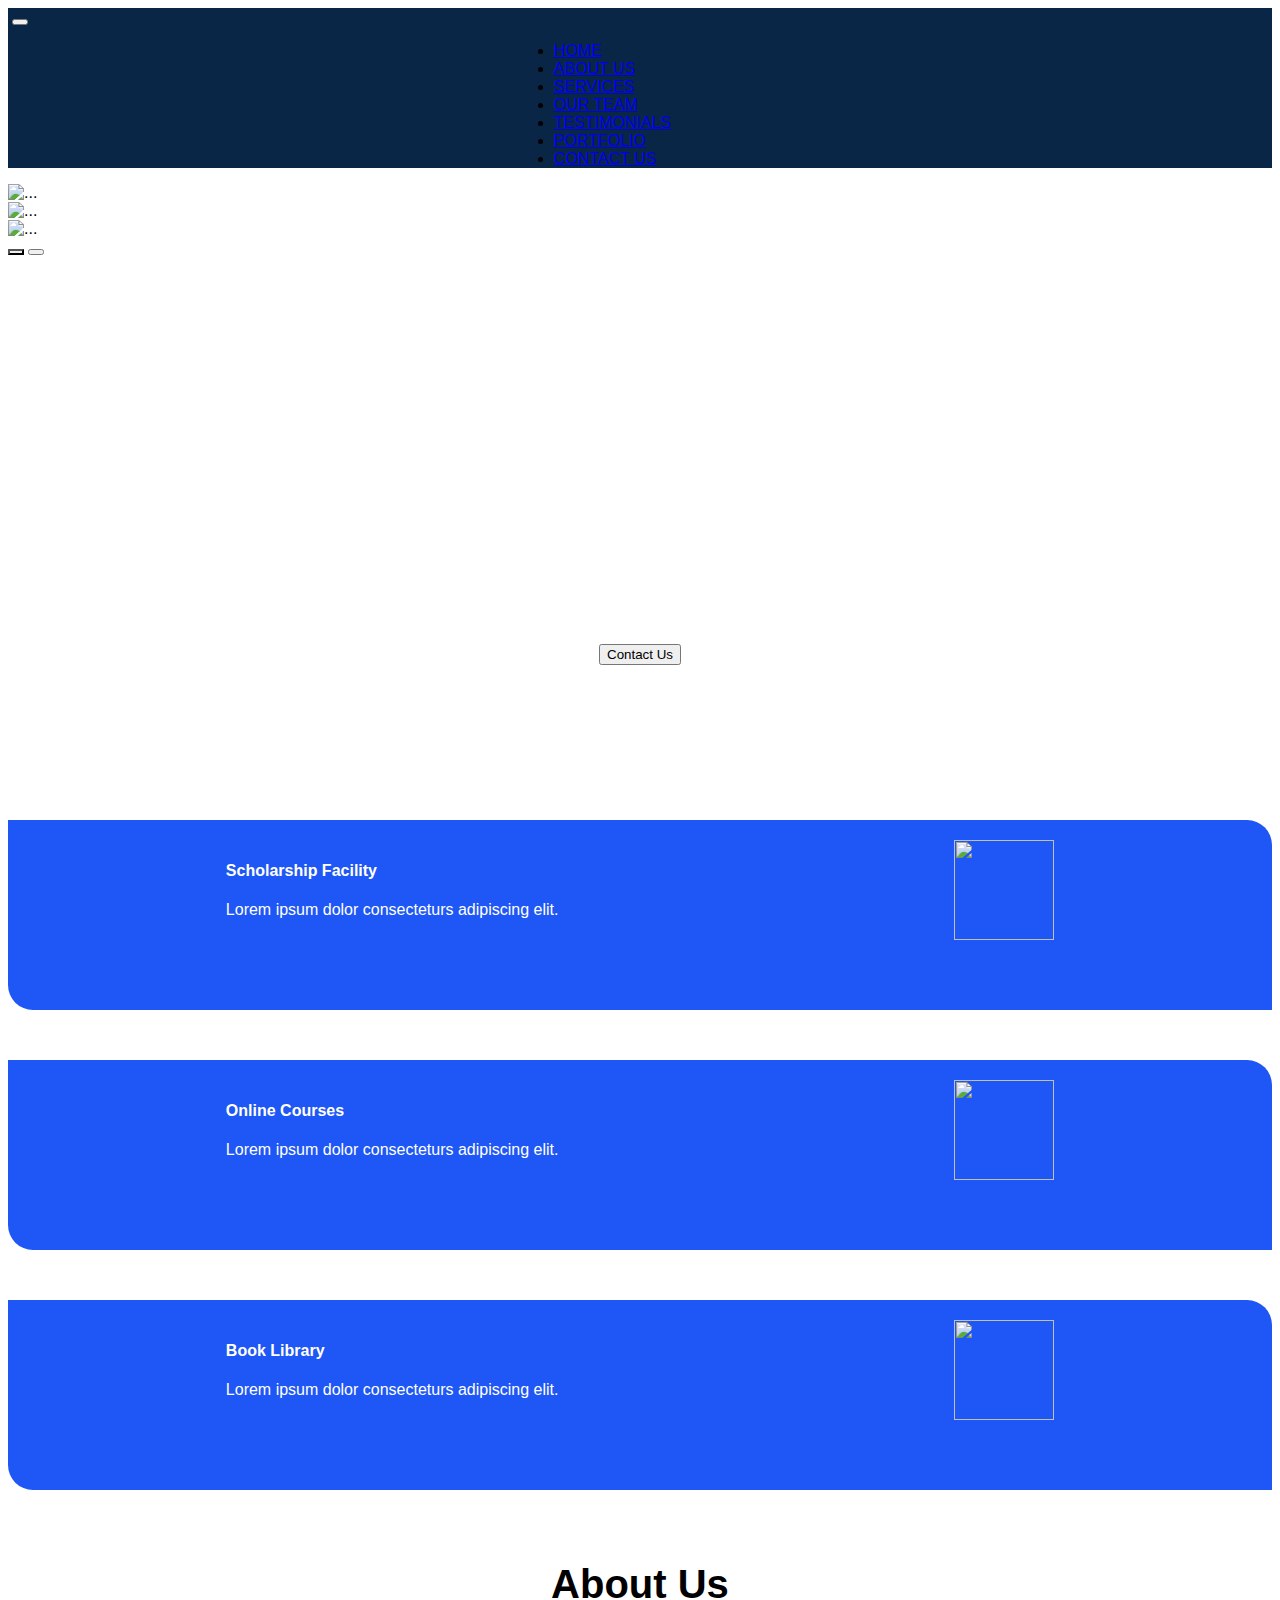
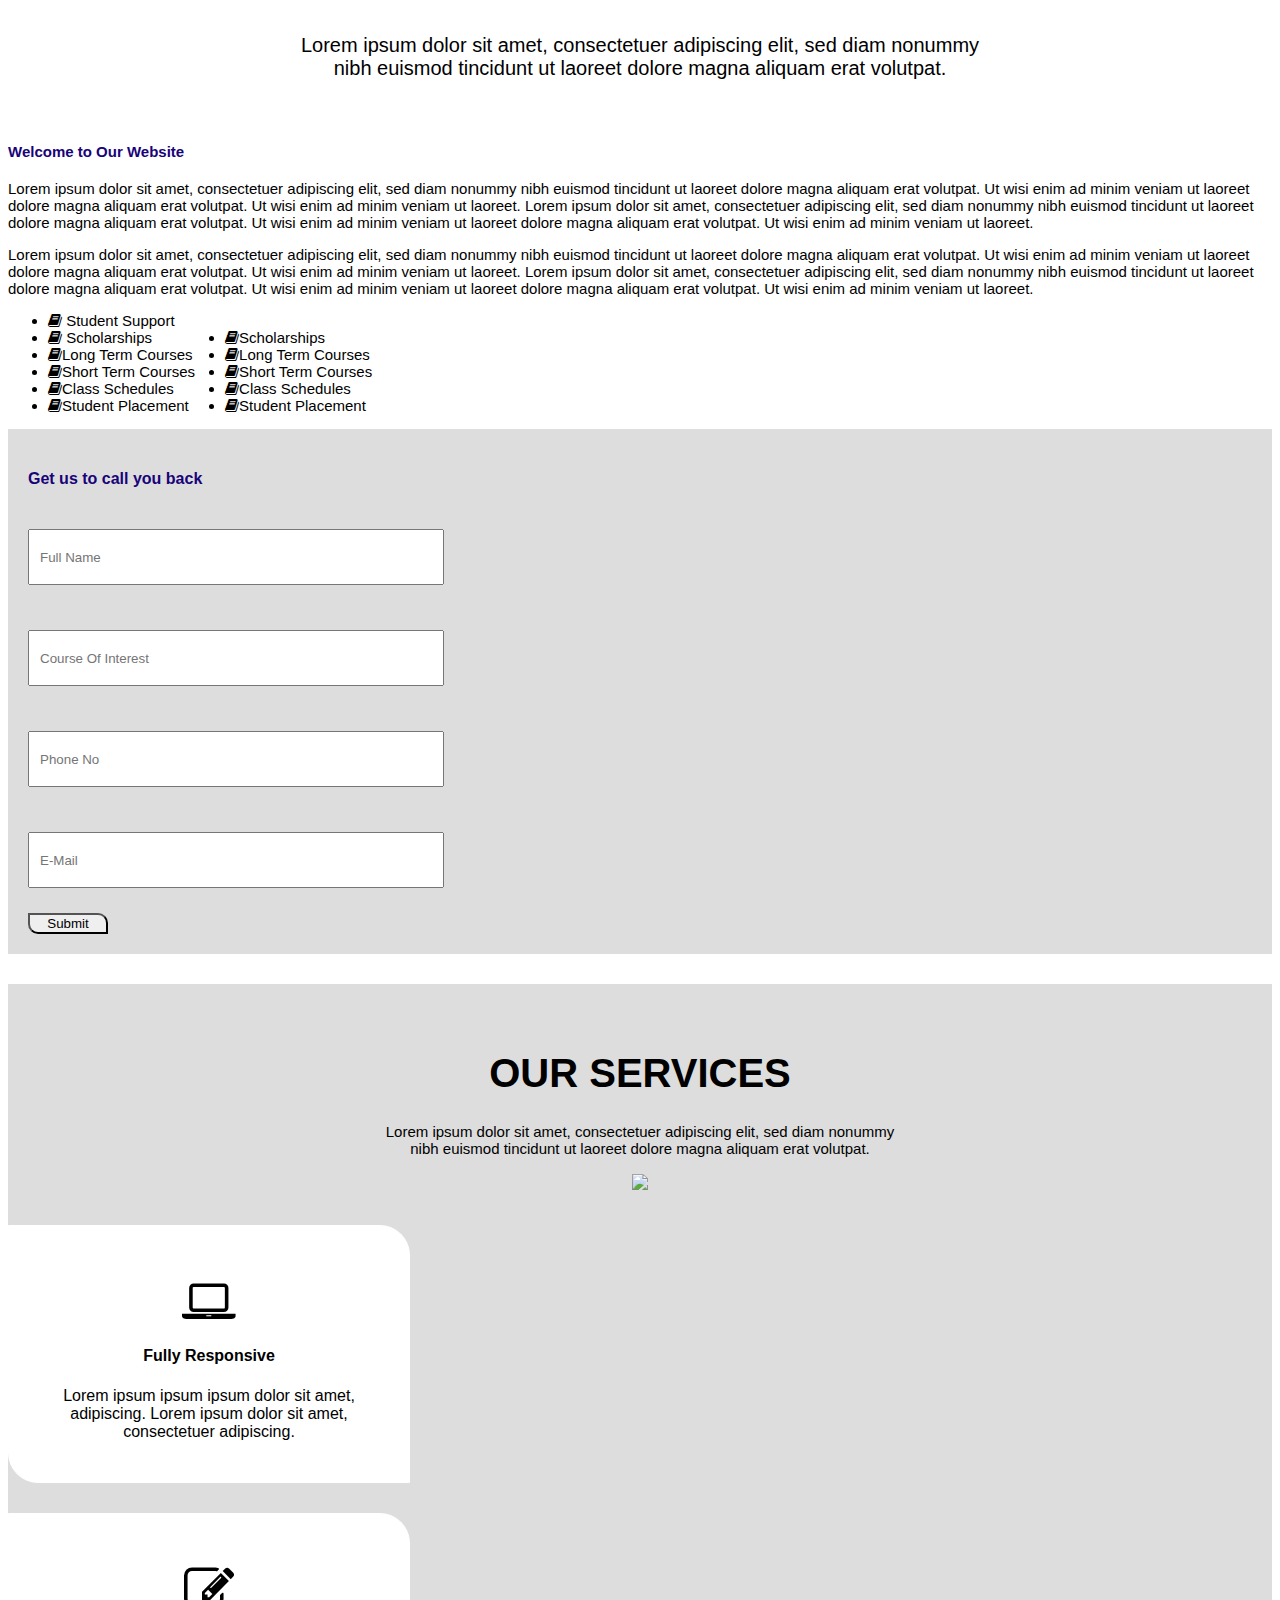
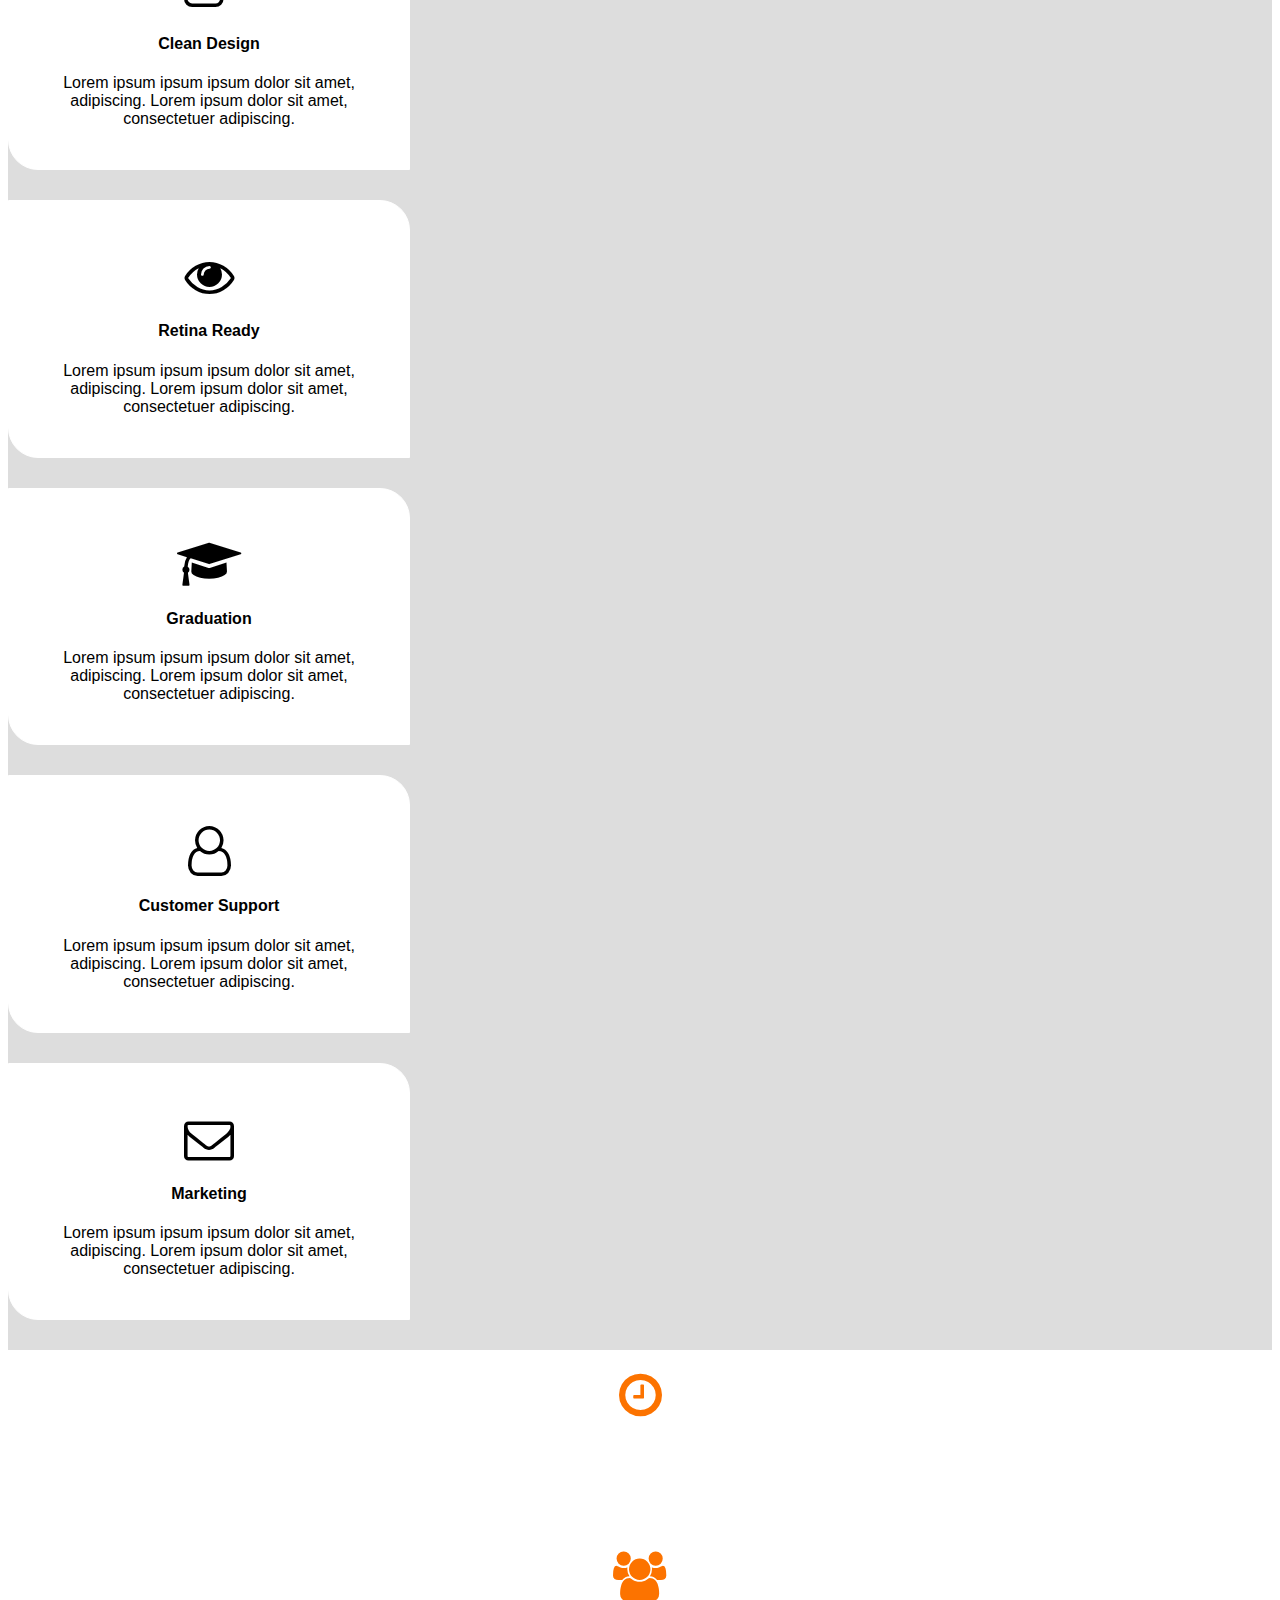
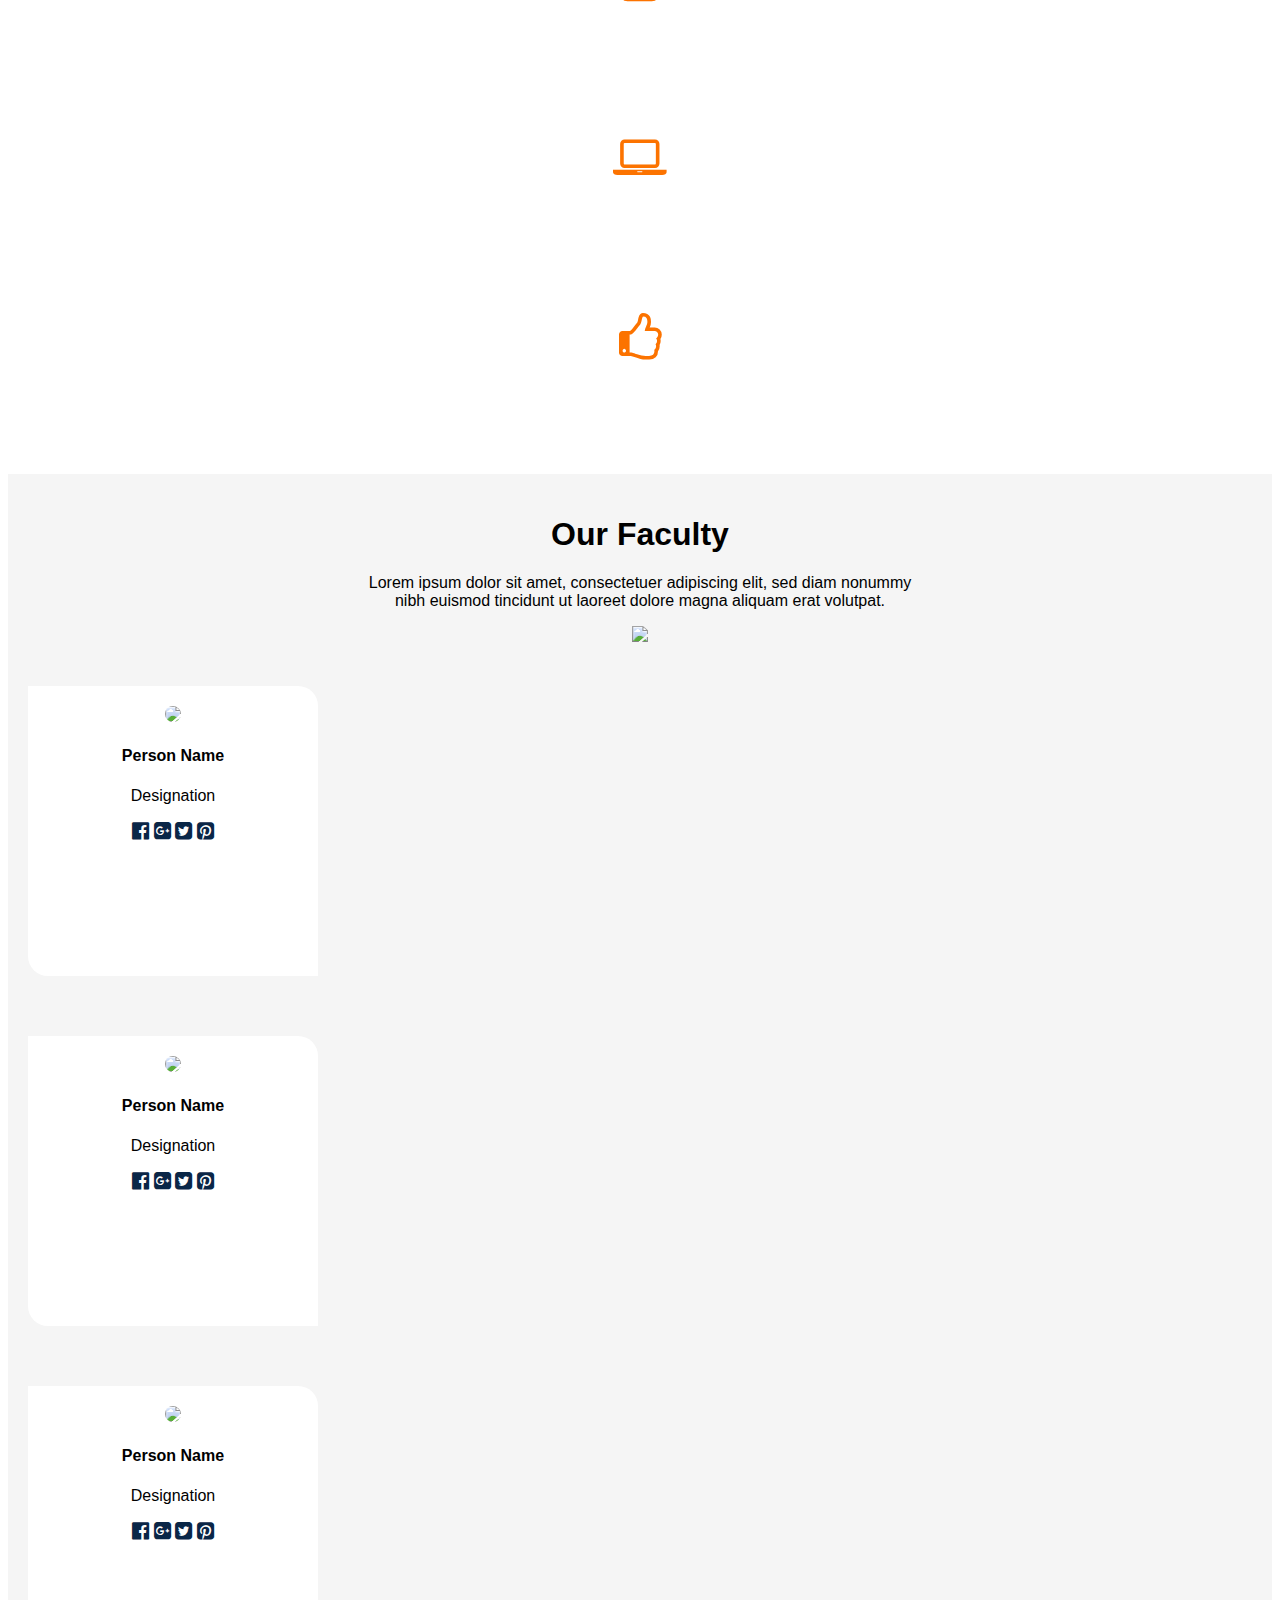
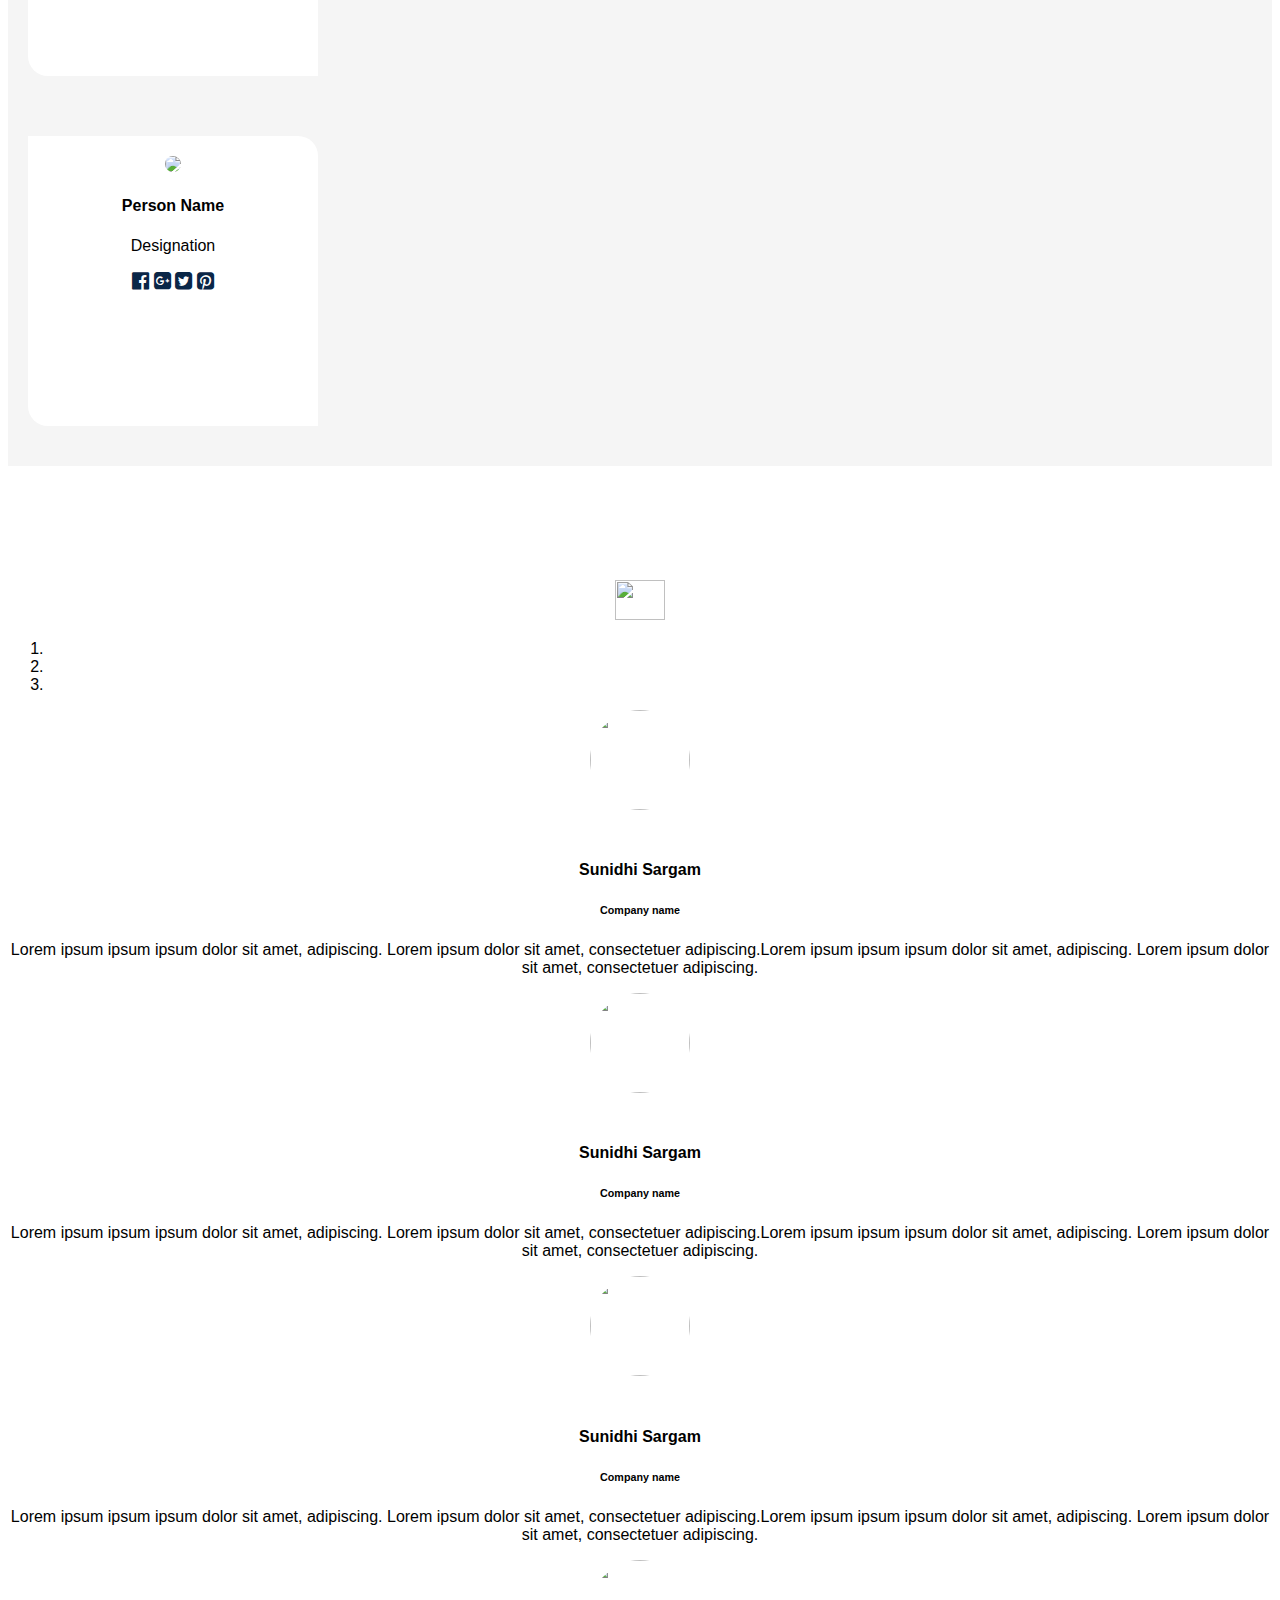
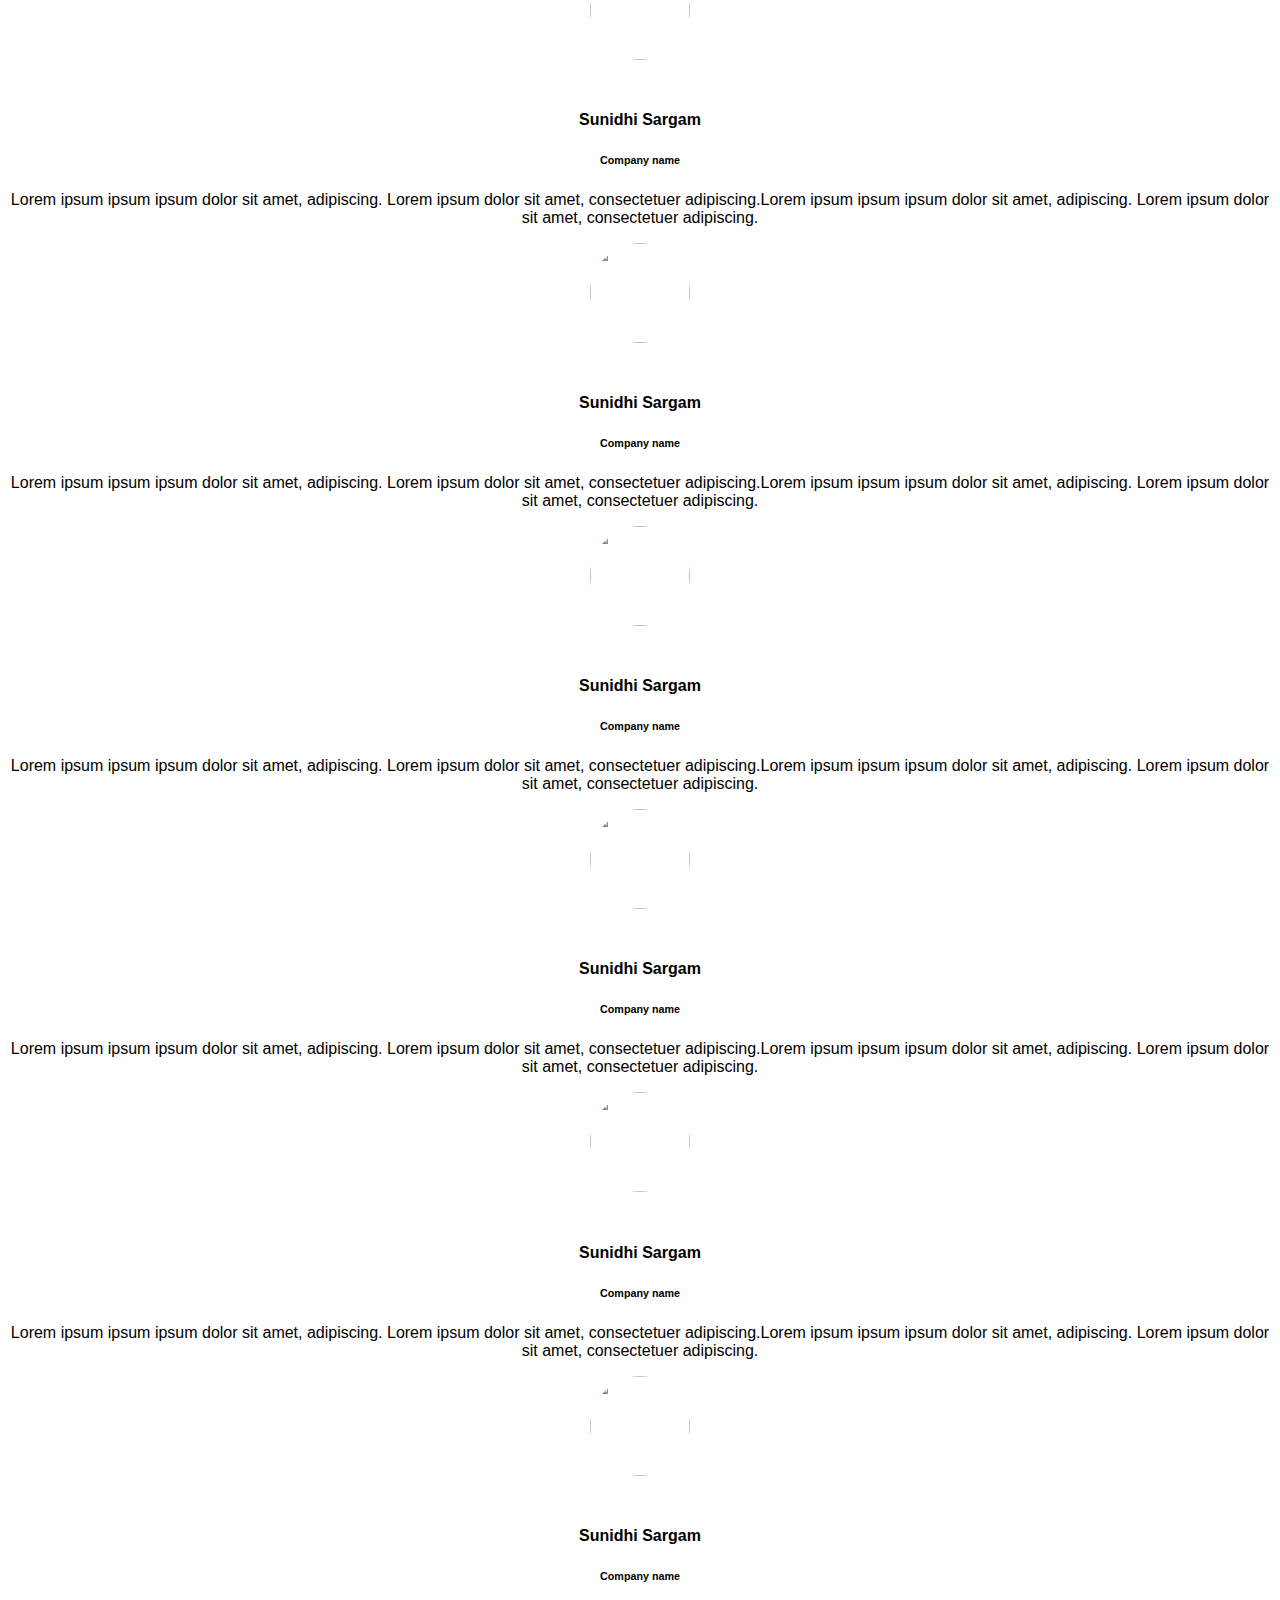
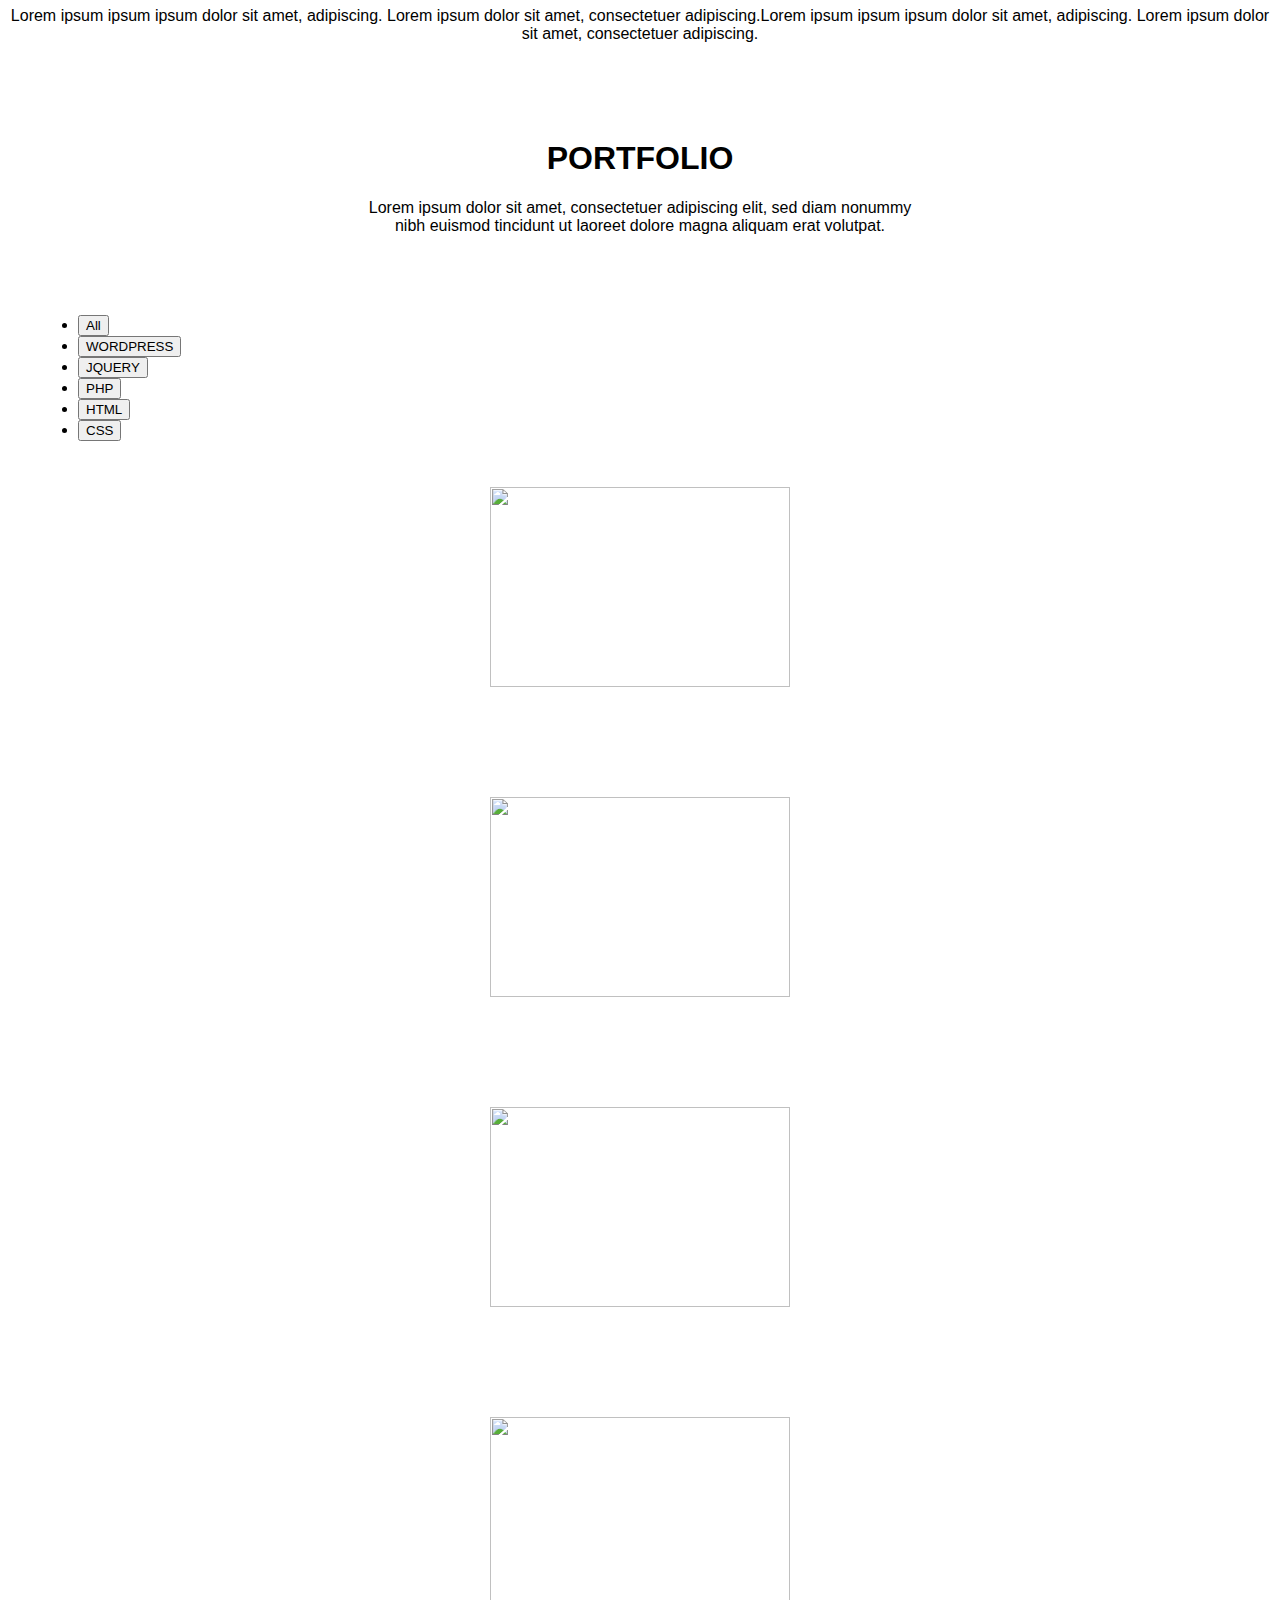
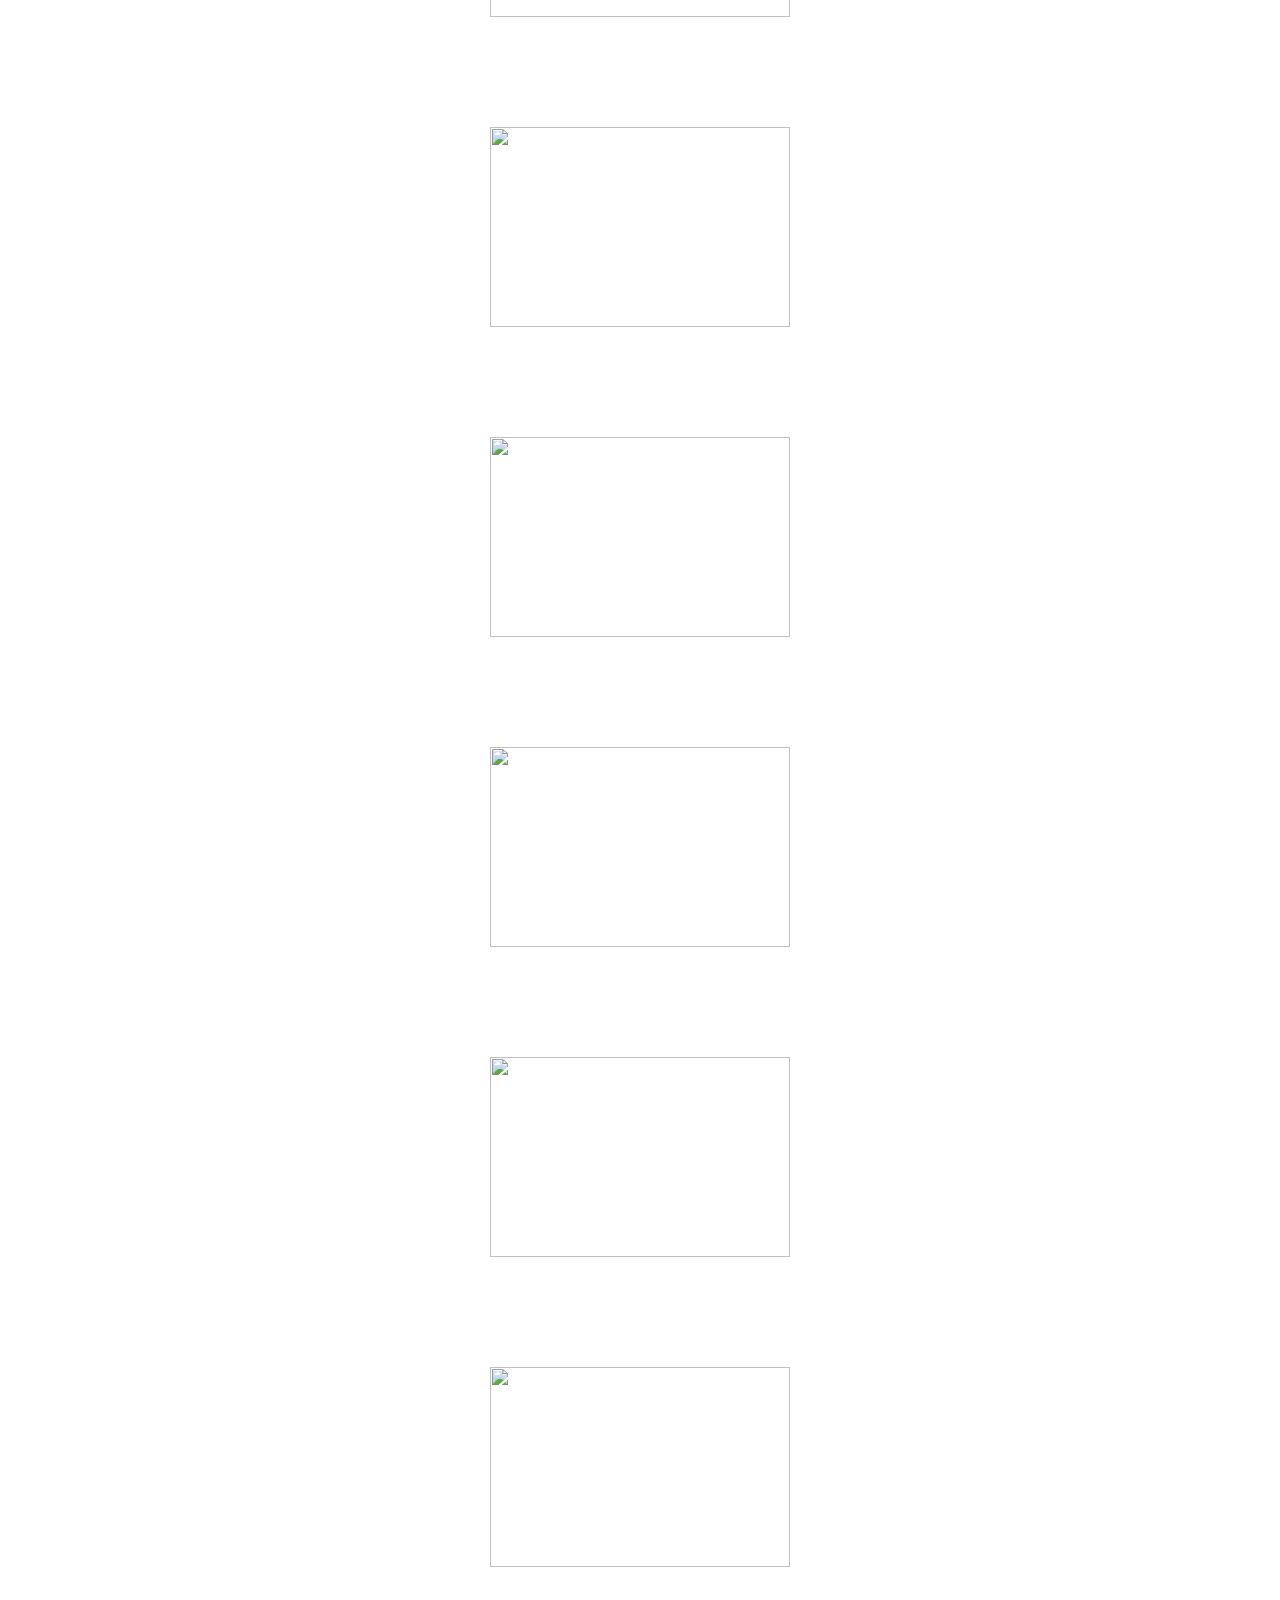
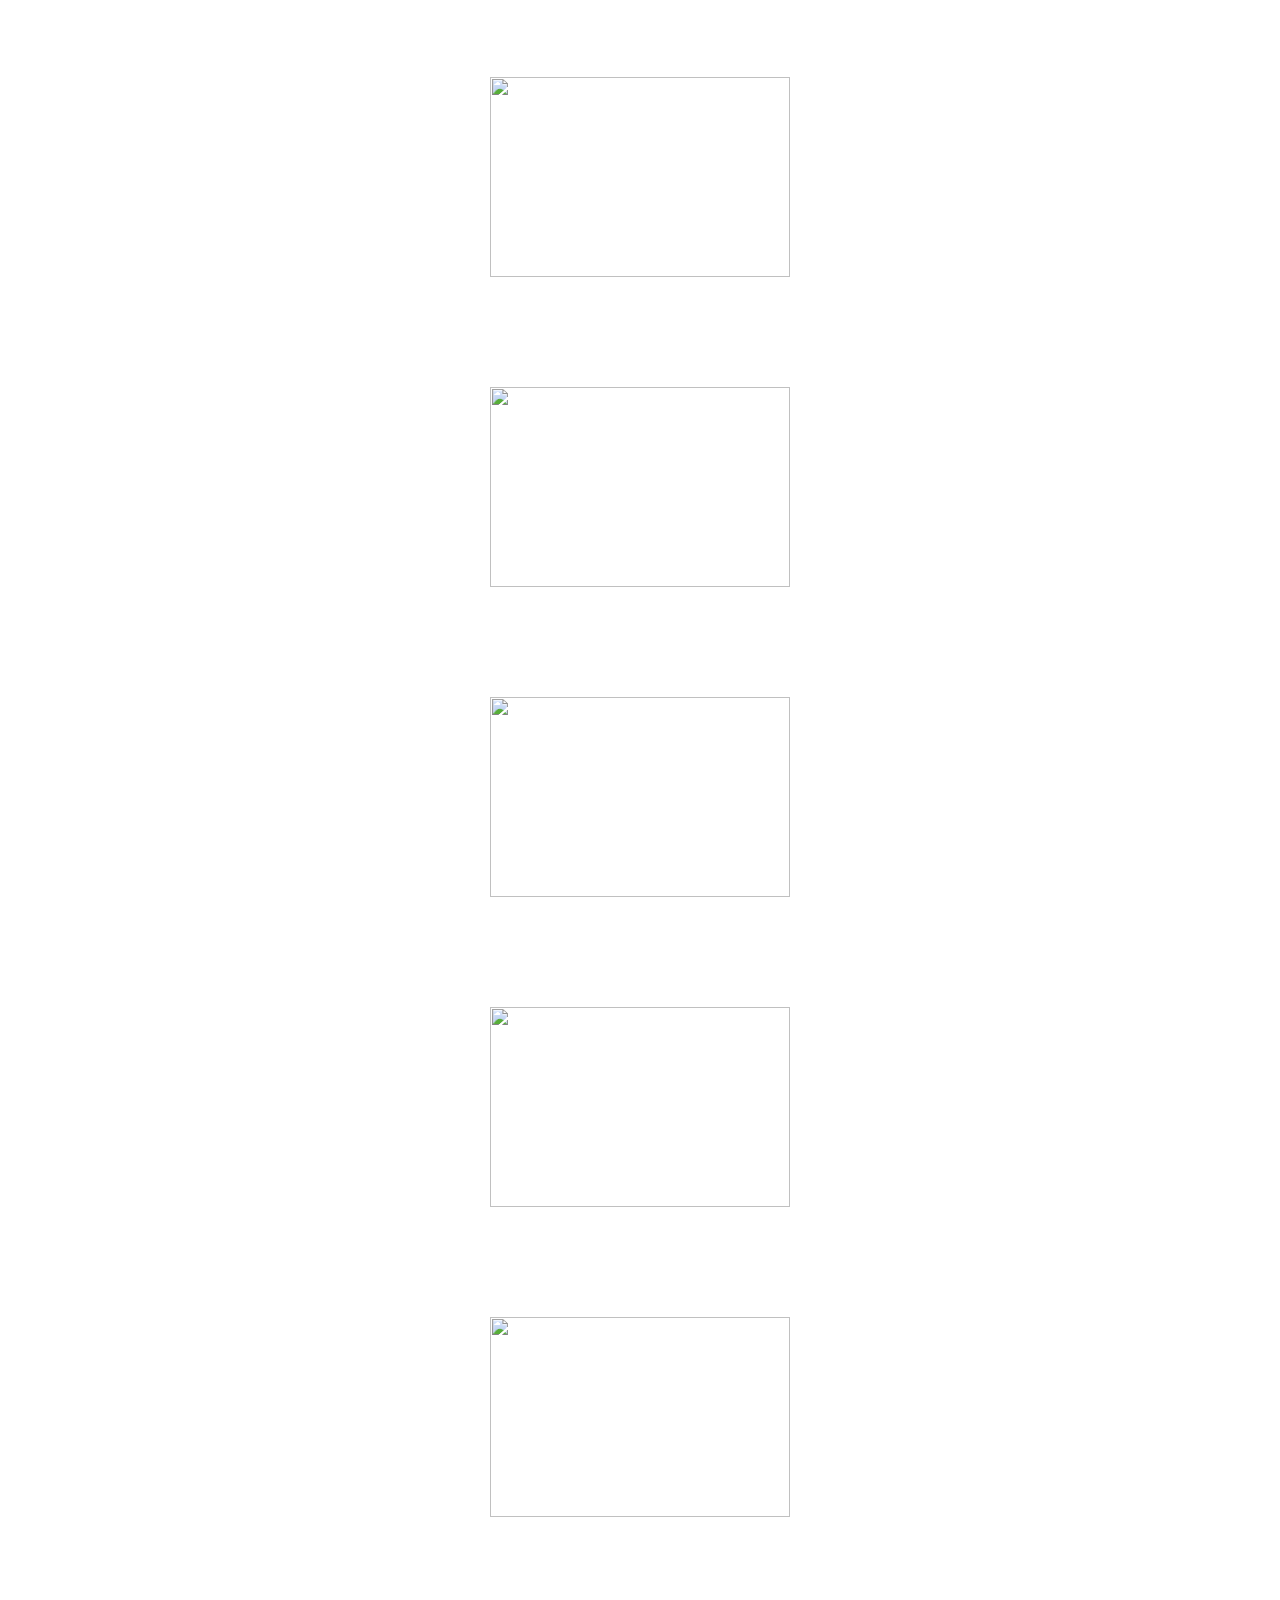
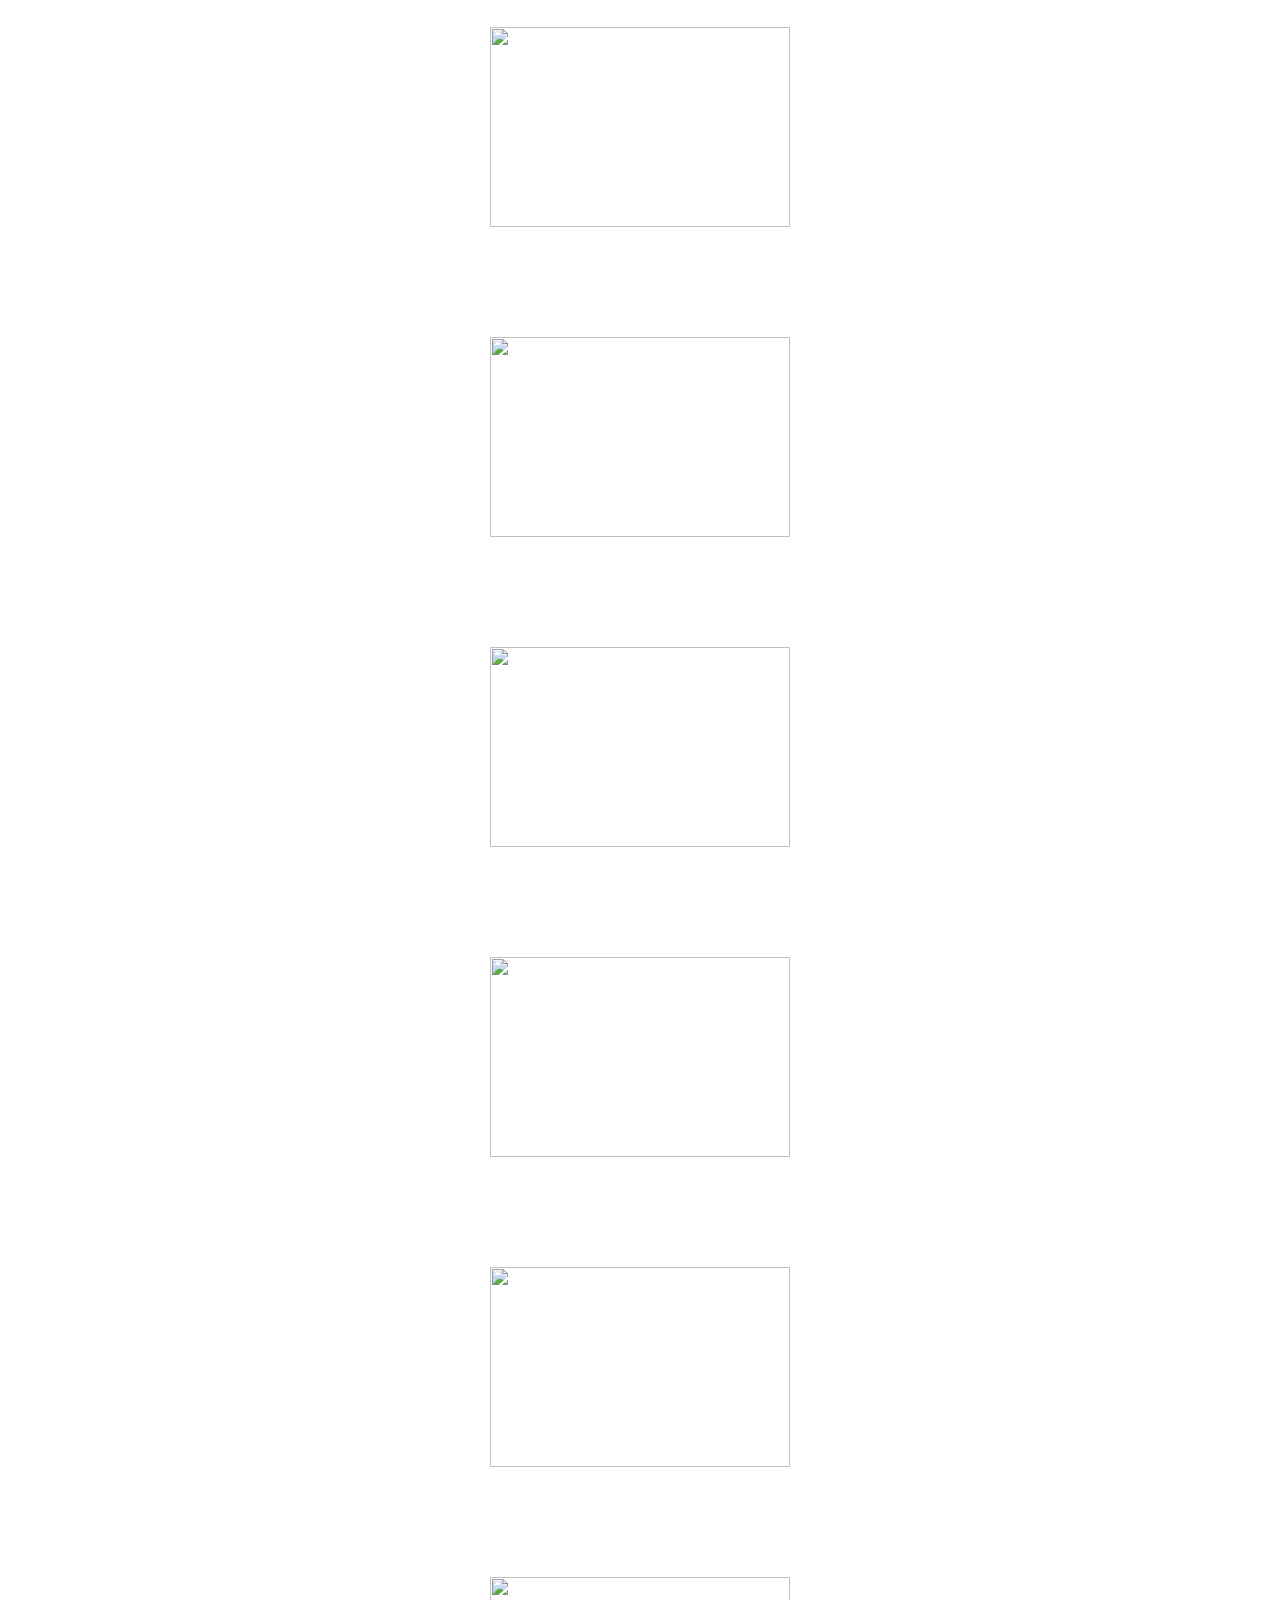
==== index.html @ d5f1f6fe "Add files via upload" ====
<!DOCTYPE html>
<html lang="en">

<head>
    <meta charset="UTF-8">
    <meta http-equiv="X-UA-Compatible" content="IE=edge">
    <meta name="viewport" content="width=device-width, initial-scale=1.0">
    <link rel="stylesheet" href="https://cdn.jsdelivr.net/npm/bootstrap@4.6.2/dist/css/bootstrap.min.css" integrity="sha384-xOolHFLEh07PJGoPkLv1IbcEPTNtaed2xpHsD9ESMhqIYd0nLMwNLD69Npy4HI+N" crossorigin="anonymous">
    <script src="https://cdn.jsdelivr.net/npm/jquery@3.5.1/dist/jquery.slim.min.js" integrity="sha384-DfXdz2htPH0lsSSs5nCTpuj/zy4C+OGpamoFVy38MVBnE+IbbVYUew+OrCXaRkfj" crossorigin="anonymous"></script>
    <script src="https://cdn.jsdelivr.net/npm/bootstrap@4.6.2/dist/js/bootstrap.bundle.min.js" integrity="sha384-Fy6S3B9q64WdZWQUiU+q4/2Lc9npb8tCaSX9FK7E8HnRr0Jz8D6OP9dO5Vg3Q9ct" crossorigin="anonymous"></script>
    <link rel="stylesheet" href="https://cdnjs.cloudflare.com/ajax/libs/font-awesome/4.7.0/css/font-awesome.min.css">
    <link rel="stylesheet" href="style.css">
    <title>Document</title>
</head>

<body>
    <!-- navbar -->
    <nav class="navbar navbar-expand-lg navbar-dark fixed-top" style="background-color: #0A2647; height:auto;">
        <img src="asserts/logo.png" alt="">
        <button class="navbar-toggler" type="button" data-toggle="collapse" data-target="#navbarNav" aria-controls="navbarNav" aria-expanded="false" aria-label="Toggle navigation">
                  <span class="navbar-toggler-icon"></span>
                </button>
        <div class="collapse navbar-collapse" id="navbarNav">
            <ul class="navbar-nav" style="margin-left: 40% ;">
                <li class="nav-item active">
                    <a class="nav-link" href="#">HOME<span class="sr-only">(current)</span></a>
                </li>
                <li class="nav-item">
                    <a class="nav-link" href="#aboutus">ABOUT US</a>
                </li>
                <li class="nav-item">
                    <a class="nav-link" href="#services">SERVICES</a>
                </li>
                <li class="nav-item">
                    <a class="nav-link" href="#faculty">OUR TEAM</a>
                </li>
                <li class="nav-item">
                    <a class="nav-link" href="#testimonials">TESTIMONIALS</a>
                </li>
                </li>
                <li class="nav-item">
                    <a class="nav-link" href="#portfolio">PORTFOLIO</a>
                </li>
                </li>
                <li class="nav-item">
                    <a class="nav-link" href="#contact">CONTACT US</a>
                </li>
            </ul>
        </div>
    </nav>

    <div class="contentplate">
        <!-- carousel -->
        <div class="content1">
            <div id="carouselExampleControls" class="carousel slide" data-ride="carousel">
                <div class="carousel-inner">
                    <div class="carousel-item active">
                        <img src="asserts/1.jpg" class="d-block w-100" alt="...">
                    </div>
                    <div class="carousel-item">
                        <img src="asserts/2.jpg" class="d-block w-100" alt="...">
                    </div>
                    <div class="carousel-item">
                        <img src="asserts/3.jpg" class="d-block w-100" alt="...">
                    </div>
                </div>
                <button class="carousel-control-prev" type="button" style="border-width: 2px;" data-target="#carouselExampleControls" data-slide="prev">
          <span class="carousel-control-prev-icon" aria-hidden="true"></span>
          <span class="sr-only">Previous</span>
        </button>
                <button class="carousel-control-next" type="button" data-target="#carouselExampleControls" data-slide="next">
          <span class="carousel-control-next-icon" aria-hidden="true"></span>
          <span class="sr-only">Next</span>
        </button>
            </div>
        </div>
        <!-- messages -->
        <div class="content2">
            <div class="message">
                <h1>Best Design For Education</h1>
                <h4>Lorem ipsum dolor sit amet consectetur adipisicing elit.</h4>
                <button class="btn btn-warning bg-medium" href="#">Contact Us</button>
            </div>

        </div>
    </div>
    <!-- block messages -->
    <div class="threeblock">
        <div class="container" style="border: none;">
            <div class="row">
                <div class="col-md sm-12">
                    <div class="block1">
                        <div class="msg">
                            <h4>Scholarship Facility</h4>
                            <p>Lorem ipsum dolor consecteturs adipiscing elit.</p>
                        </div>
                        <div class="images">
                            <img src="asserts/blocklogo.jpg" alt="" height="100px" width="100px">
                        </div>
                    </div>
                </div>
                <div class="col-md sm-12">
                    <div class="block2">
                        <div class="msg">
                            <h4>Online Courses</h4>
                            <p>Lorem ipsum dolor consecteturs adipiscing elit.</p>
                        </div>
                        <div class="images">
                            <img src="asserts/block2logo.jpg" alt="" height="100px" width="100px">
                        </div>
                    </div>
                </div>
                <div class="col-md sm-12">
                    <div class="block3">
                        <div class="msg">
                            <h4>Book Library</h4>
                            <p>Lorem ipsum dolor consecteturs adipiscing elit.</p>
                        </div>
                        <div class="images">
                            <img src="asserts/block3logo.jpg" alt="" height="100px" width="100px">
                        </div>
                    </div>
                </div>
            </div>
        </div>
    </div>
    <!-- Aboutus -->
    <div class="card" style="background-color: white; padding-bottom: 20px;">
        <div class="container" id="aboutus">
            <div class="row">
                <div class="col-lg" style="text-align: center; padding-top: 40px;">
                    <div class="aboutblock">
                        <h1>About Us</h1>
                        <p>Lorem ipsum dolor sit amet, consectetuer adipiscing elit, sed diam nonummy <br>nibh euismod tincidunt ut laoreet dolore magna aliquam erat volutpat.</p>
                        <img src="asserts/pin.png" alt="" style="height: 40px;">
                    </div>
                </div>
            </div>
            <div class="row">
                <div class="col-md-7 sm-12" style="font-size: 15px;">
                    <h4 style="color: rgb(25, 3, 121);">Welcome to Our Website</h4>
                    <p>Lorem ipsum dolor sit amet, consectetuer adipiscing elit, sed diam nonummy nibh euismod tincidunt ut laoreet dolore magna aliquam erat volutpat. Ut wisi enim ad minim veniam ut laoreet dolore magna aliquam erat volutpat. Ut wisi enim
                        ad minim veniam ut laoreet. Lorem ipsum dolor sit amet, consectetuer adipiscing elit, sed diam nonummy nibh euismod tincidunt ut laoreet dolore magna aliquam erat volutpat. Ut wisi enim ad minim veniam ut laoreet dolore magna aliquam
                        erat volutpat. Ut wisi enim ad minim veniam ut laoreet. </p>

                    <p>Lorem ipsum dolor sit amet, consectetuer adipiscing elit, sed diam nonummy nibh euismod tincidunt ut laoreet dolore magna aliquam erat volutpat. Ut wisi enim ad minim veniam ut laoreet dolore magna aliquam erat volutpat. Ut wisi enim
                        ad minim veniam ut laoreet. Lorem ipsum dolor sit amet, consectetuer adipiscing elit, sed diam nonummy nibh euismod tincidunt ut laoreet dolore magna aliquam erat volutpat. Ut wisi enim ad minim veniam ut laoreet dolore magna aliquam
                        erat volutpat. Ut wisi enim ad minim veniam ut laoreet. </p>
                    <ul class="about-list">
                        <li><i class="fa fa-book" aria-hidden="true"></i> Student Support</li>
                        <div class="aboutdetail">
                            <div class="detail1">
                                <li><i class="fa fa-book" aria-hidden="true"></i> Scholarships</li>
                                <li><i class="fa fa-book"></i>Long Term Courses</li>
                                <li><i class="fa fa-book"></i>Short Term Courses</li>
                                <li><i class="fa fa-book"></i>Class Schedules</li>
                                <li><i class="fa fa-book"></i>Student Placement</li>

                            </div>
                            <div class="detail2">
                                <li><i class="fa fa-book"></i>Scholarships</li>
                                <li><i class="fa fa-book"></i>Long Term Courses</li>
                                <li><i class="fa fa-book"></i>Short Term Courses</li>
                                <li><i class="fa fa-book"></i>Class Schedules</li>
                                <li><i class="fa fa-book"></i>Student Placement</li>
                            </div>
                        </div>
                    </ul>
                </div>
                <div class="col-md-5 sm-12" style="background-color: #DDDDDD; padding: 20px; ">
                    <form action="">
                        <div class="formtitle">
                            <h4>Get us to call you back</h4>
                        </div>
                        <input type="text" class="formtext" placeholder="Full Name"><br>
                        <input type="text" class="formtext" placeholder="Course Of Interest"><br>
                        <input type="text" class="formtext" placeholder="Phone No"><br>
                        <input type="text" class="formtext" placeholder="E-Mail"><br>
                        <button class="btn btn-warning" style="border-top-right-radius: 10px; border-bottom-left-radius: 10px; width:80px;">Submit</button>
                    </form>

                </div>
            </div>
        </div>
    </div>
    <!-- services -->
    <div class="card" style="background-color: #DDDDDD; padding-bottom: 30px; border:none;">
        <div class="container" id="services">
            <div class="row " style="margin-top: 10px; ">
                <div class="col-lg " style="text-align: center; padding-top: 40px; ">
                    <div class="aboutblock ">
                        <h1>OUR SERVICES</h1>
                        <p style="font-size: 15px; ">Lorem ipsum dolor sit amet, consectetuer adipiscing elit, sed diam nonummy <br>nibh euismod tincidunt ut laoreet dolore magna aliquam erat volutpat.</p>
                        <img src="asserts/pin.png " alt=" " style="height: 40px;">
                    </div>
                </div>
            </div>
            <div class="row ">
                <div class="col-md-3 sm-12 " style="margin-right: 100px; text-align: center; ">
                    <div class="single-service-box " style="text-align: center; ">
                        <i class="fa fa-laptop " aria-hidden="true " style="font-size: 50px; "></i>
                        <div class="clearfix "></div>
                        <h4>Fully Responsive</h4>
                        <p>Lorem ipsum ipsum ipsum dolor sit amet, adipiscing. Lorem ipsum dolor sit amet, consectetuer adipiscing.</p>
                    </div>
                </div>
                <div class="col-md-3 sm-12 " style="margin-right: 100px;text-align: center; ">
                    <div class="single-service-box ">
                        <i class="fa fa-pencil-square-o " aria-hidden="true " style="font-size: 50px; "></i>
                        <div class="clearfix "></div>
                        <h4>Clean Design</h4>
                        <p>Lorem ipsum ipsum ipsum dolor sit amet, adipiscing. Lorem ipsum dolor sit amet, consectetuer adipiscing.</p>
                    </div>
                </div>
                <div class="col-md-3 sm-12 " style="text-align: center; ">
                    <div class=" single-service-box ">
                        <i class="fa fa-eye " aria-hidden="true " style="font-size: 50px; "></i>
                        <div class="clearfix "></div>
                        <h4>Retina Ready</h4>
                        <p>Lorem ipsum ipsum ipsum dolor sit amet, adipiscing. Lorem ipsum dolor sit amet, consectetuer adipiscing.</p>
                    </div>
                </div>
            </div>
            <div class="row ">
                <div class="col-md-3 sm-12 " style="margin-right: 100px; text-align: center; ">
                    <div class="single-service-box ">
                        <i class="fa fa-graduation-cap " aria-hidden="true " style="font-size: 50px; "></i>
                        <div class="clearfix "></div>
                        <h4>Graduation</h4>
                        <p>Lorem ipsum ipsum ipsum dolor sit amet, adipiscing. Lorem ipsum dolor sit amet, consectetuer adipiscing.</p>
                    </div>
                </div>
                <div class="col-md-3 sm-12 " style="margin-right: 100px;text-align: center; ">

                    <div class="single-service-box ">
                        <i class="fa fa-user-o " aria-hidden="true " style="font-size: 50px; "></i>
                        <div class="clearfix "></div>
                        <h4>Customer Support</h4>
                        <p>Lorem ipsum ipsum ipsum dolor sit amet, adipiscing. Lorem ipsum dolor sit amet, consectetuer adipiscing.</p>
                    </div>
                </div>
                <div class="col-md-3 sm-12 " style="text-align: center; ">
                    <div class="single-service-box ">
                        <i class="fa fa-envelope-o " aria-hidden="true " style="font-size: 50px; "></i>
                        <div class="clearfix "></div>
                        <h4>Marketing</h4>
                        <p>Lorem ipsum ipsum ipsum dolor sit amet, adipiscing. Lorem ipsum dolor sit amet, consectetuer adipiscing.</p>
                    </div>
                </div>
            </div>
        </div>
    </div>

    <div class="trans ">
        <div class="container ">
            <div class="row ">
                <div class="col-md-3 sm-12 ">
                    <div class="counter ">
                        <div class="counter-icon-box ">
                            <i class="fa fa-clock-o " aria-hidden="true " style="font-size: 50px; color: #FC7300 "></i>
                            <div class="number animateNumber active " data-num="5345 ">5345</div>
                            <p>Hours of Lessions</p>

                        </div>
                    </div>
                </div>
                <div class="col-md-3 sm-12 ">
                    <div class="counter ">
                        <div class="counter-icon-box ">
                            <i class="fa fa-users " aria-hidden="true " style="font-size: 50px; color: #FC7300 "></i>
                            <div class="number animateNumber active " data-num="160 ">160</div>
                            <p>Satisfied Students</p>

                        </div>
                    </div>
                </div>
                <div class="col-md-3 sm-12 ">
                    <div class="counter ">
                        <div class="counter-icon-box ">
                            <i class="fa fa-laptop " aria-hidden="true " style="font-size: 50px; color: #FC7300 "></i>
                            <div class="number animateNumber active " data-num="530 ">530</div>
                            <p>Courses</p>
                        </div>
                    </div>
                </div>
                <div class="col-md-3 sm-12 ">
                    <div class="counter ">
                        <div class="counter-icon-box ">
                            <i class="fa fa-thumbs-o-up " aria-hidden="true " style="font-size: 50px; color: #FC7300 "></i>
                            <div class="number animateNumber active " data-num="49 ">49</div>
                            <p>Awards Won</p>
                        </div>
                    </div>
                </div>
            </div>
        </div>
    </div>
    <!-- Faculty -->
    <div class="card " style="background-color: whitesmoke; ">
        <div class="container " id="faculty">
            <div class="row ">
                <div class="col-md-12 " style="text-align: center; padding-top: 20px; padding-bottom:20px; ">
                    <h1>Our Faculty</h1>
                    <p>Lorem ipsum dolor sit amet, consectetuer adipiscing elit, sed diam nonummy<br>nibh euismod tincidunt ut laoreet dolore magna aliquam erat volutpat.</p>
                    <img src="asserts/pin.png " alt=" " style="height: 40px;">
                </div>
            </div>
            <div class="row " style="text-align: center; ">
                <div class="col-md-3 sm-12 " style="padding: 20px; ">
                    <div class="faculty ">
                        <img src="asserts/faculty.jpg " alt=" " height="100px " width="100px " style="border-radius:50% ">
                        <div class="fdetails ">
                            <h4>Person Name</h4>
                            <p>Designation</p>
                            <i class="fa fa-facebook-official " aria-hidden="true " style="font-size: 20px; color:#0A2647 "></i>
                            <i class="fa fa-google-plus-square " aria-hidden="true " style="font-size: 20px; color:#0A2647 "></i>
                            <i class="fa fa-twitter-square " aria-hidden="true " style="font-size: 20px; color:#0A2647 "></i>
                            <i class="fa fa-pinterest-square " aria-hidden="true " style="font-size: 20px; color:#0A2647 "></i>
                        </div>
                    </div>
                </div>
                <div class="col-md-3 sm-12 " style="padding: 20px; ">
                    <div class="faculty ">
                        <img src="asserts/faculty.jpg " alt=" " height="100px " width="100px " style="border-radius:50% ">
                        <div class="fdetails ">
                            <h4>Person Name</h4>
                            <p>Designation</p>
                            <i class="fa fa-facebook-official " aria-hidden="true " style="font-size: 20px; color:#0A2647 "></i>
                            <i class="fa fa-google-plus-square " aria-hidden="true " style="font-size: 20px; color:#0A2647 "></i>
                            <i class="fa fa-twitter-square " aria-hidden="true " style="font-size: 20px; color:#0A2647 "></i>
                            <i class="fa fa-pinterest-square " aria-hidden="true " style="font-size: 20px; color:#0A2647 "></i>
                        </div>
                    </div>
                </div>
                <div class="col-md-3 sm-12 " style="padding: 20px; ">
                    <div class="faculty ">
                        <img src="asserts/faculty.jpg " alt=" " height="100px " width="100px " style="border-radius:50% ">
                        <div class="fdetails ">
                            <h4>Person Name</h4>
                            <p>Designation</p>
                            <i class="fa fa-facebook-official " aria-hidden="true " style="font-size: 20px; color:#0A2647 "></i>
                            <i class="fa fa-google-plus-square " aria-hidden="true " style="font-size: 20px; color:#0A2647 "></i>
                            <i class="fa fa-twitter-square " aria-hidden="true " style="font-size: 20px; color:#0A2647 "></i>
                            <i class="fa fa-pinterest-square " aria-hidden="true " style="font-size: 20px; color:#0A2647 "></i>
                        </div>
                    </div>
                </div>
                <div class="col-md-3 sm-12 " style="padding: 20px; ">
                    <div class="faculty ">
                        <img src="asserts/faculty.jpg " alt=" " height="100px " width="100px " style="border-radius:50% ">
                        <div class="fdetails ">
                            <h4>Person Name</h4>
                            <p>Designation</p>
                            <i class="fa fa-facebook-official " aria-hidden="true " style="font-size: 20px; color:#0A2647 "></i>
                            <i class="fa fa-google-plus-square " aria-hidden="true " style="font-size: 20px; color:#0A2647 "></i>
                            <i class="fa fa-twitter-square " aria-hidden="true " style="font-size: 20px; color:#0A2647 "></i>
                            <i class="fa fa-pinterest-square " aria-hidden="true " style="font-size: 20px; color:#0A2647 "></i>
                        </div>
                    </div>

                </div>
            </div>
        </div>
    </div>
    <!-- TESTIMONIALS -->
    <div class="client-bg mt-5" id="testimonials">
        <div class="container">
            <div class="row">
                <div class=" col-12 p-5 nav-text-color about-style" style="color: white;text-align: center;">
                    <h1>CLIENT TESTIMONIAL</h1>
                    <p class="about-style">Lorem ipsum dolor sit amet, consectetuer adipiscing elit.</p>
                    <img src="asserts/pin.png" height="40px" width="50px">
                </div>
            </div>
            <div class="row">
                <div id="carouselExampleIndicators" class="carousel slide" data-ride="carousel">
                    <ol class="carousel-indicators">
                        <li data-target="#carouselExampleIndicators" data-slide-to="0" class="active"></li>
                        <li data-target="#carouselExampleIndicators" data-slide-to="1"></li>
                        <li data-target="#carouselExampleIndicators" data-slide-to="2"></li>
                    </ol>
                    <div class="carousel-inner">
                        <div class="carousel-item active">
                            <div class="container">
                                <div class="row justify-content-center">
                                    <div class="col-sm-12 col-md-3 ml-2 mt-3 mb-5 p-3 client-card ">
                                        <img class="image-resize" src="asserts/timage1.jpg" height="100px" width="100px">
                                        <h4 style="font-weight:bold;">Sunidhi Sargam</h4>
                                        <h6 style="font-weight:bold;">Company name</h6>
                                        <p>Lorem ipsum ipsum ipsum dolor sit amet, adipiscing. Lorem ipsum dolor sit amet, consectetuer adipiscing.Lorem ipsum ipsum ipsum dolor sit amet, adipiscing. Lorem ipsum dolor sit amet, consectetuer adipiscing.</p>
                                    </div>
                                    <div class="col-sm-12 col-md-3 ml-2 mb-5 mt-3 p-3 client-card ">
                                        <img class="image-resize" src="asserts/timage2.jpg" height="100px" width="100px">
                                        <h4 style="font-weight:bold;">Sunidhi Sargam</h4>
                                        <h6 style="font-weight:bold;">Company name</h6>
                                        <p>Lorem ipsum ipsum ipsum dolor sit amet, adipiscing. Lorem ipsum dolor sit amet, consectetuer adipiscing.Lorem ipsum ipsum ipsum dolor sit amet, adipiscing. Lorem ipsum dolor sit amet, consectetuer adipiscing.</p>
                                    </div>
                                    <div class="col-sm-12 col-md-3 ml-2 mb-5 mt-3 p-3 client-card">
                                        <img class="image-resize" src="asserts/timage4.jpg" height="100px" width="100px">
                                        <h4 style="font-weight:bold;">Sunidhi Sargam</h4>
                                        <h6 style="font-weight:bold;">Company name</h6>
                                        <p>Lorem ipsum ipsum ipsum dolor sit amet, adipiscing. Lorem ipsum dolor sit amet, consectetuer adipiscing.Lorem ipsum ipsum ipsum dolor sit amet, adipiscing. Lorem ipsum dolor sit amet, consectetuer adipiscing.</p>
                                    </div>
                                </div>
                            </div>
                        </div>
                        <div class="carousel-item">
                            <div class="container">
                                <div class="row justify-content-center">
                                    <div class="col-sm-12 col-md-3 ml-2 mb-5 mt-3 p-3 client-card ">
                                        <img class="image-resize" src="asserts/timage1.jpg" height="100px" width="100px">
                                        <h4 style="font-weight:bold;">Sunidhi Sargam</h4>
                                        <h6 style="font-weight:bold;">Company name</h6>
                                        <p>Lorem ipsum ipsum ipsum dolor sit amet, adipiscing. Lorem ipsum dolor sit amet, consectetuer adipiscing.Lorem ipsum ipsum ipsum dolor sit amet, adipiscing. Lorem ipsum dolor sit amet, consectetuer adipiscing.</p>
                                    </div>
                                    <div class="col-sm-12 col-md-3 ml-2 mb-5 mt-3 p-3 client-card ">
                                        <img class="image-resize" src="asserts/timage2.jpg" height="100px" width="100px">
                                        <h4 style="font-weight:bold;">Sunidhi Sargam</h4>
                                        <h6 style="font-weight:bold;">Company name</h6>
                                        <p>Lorem ipsum ipsum ipsum dolor sit amet, adipiscing. Lorem ipsum dolor sit amet, consectetuer adipiscing.Lorem ipsum ipsum ipsum dolor sit amet, adipiscing. Lorem ipsum dolor sit amet, consectetuer adipiscing.</p>
                                    </div>
                                    <div class="col-sm-12 col-md-3 ml-2 mt-3 mb-5 p-3 client-card">
                                        <img class="image-resize" src="asserts/timage4.jpg" height="100px" width="100px">
                                        <h4 style="font-weight:bold;">Sunidhi Sargam</h4>
                                        <h6 style="font-weight:bold;">Company name</h6>
                                        <p>Lorem ipsum ipsum ipsum dolor sit amet, adipiscing. Lorem ipsum dolor sit amet, consectetuer adipiscing.Lorem ipsum ipsum ipsum dolor sit amet, adipiscing. Lorem ipsum dolor sit amet, consectetuer adipiscing.</p>
                                    </div>
                                </div>
                            </div>
                        </div>
                        <div class="carousel-item">
                            <div class="container">
                                <div class="row justify-content-center">
                                    <div class="col-sm-12 col-md-3 ml-2 mt-3 mb-5 p-2 client-card">
                                        <img class="image-resize" src="asserts/timage1.jpg" height="100px" width="100px">
                                        <h4 style="font-weight:bold;">Sunidhi Sargam</h4>
                                        <h6 style="font-weight:bold;">Company name</h6>
                                        <p>Lorem ipsum ipsum ipsum dolor sit amet, adipiscing. Lorem ipsum dolor sit amet, consectetuer adipiscing.Lorem ipsum ipsum ipsum dolor sit amet, adipiscing. Lorem ipsum dolor sit amet, consectetuer adipiscing.</p>
                                    </div>
                                    <div class="col-sm-12 col-md-3 ml-2 mt-3 mb-5 p-2 client-card ">
                                        <img class="image-resize" src="asserts/timage2.jpg" height="100px" width="100px">
                                        <h4 style="font-weight:bold;">Sunidhi Sargam</h4>
                                        <h6 style="font-weight:bold;">Company name</h6>
                                        <p>Lorem ipsum ipsum ipsum dolor sit amet, adipiscing. Lorem ipsum dolor sit amet, consectetuer adipiscing.Lorem ipsum ipsum ipsum dolor sit amet, adipiscing. Lorem ipsum dolor sit amet, consectetuer adipiscing.</p>
                                    </div>
                                    <div class="col-sm-12 col-md-3 ml-2 mt-3 mb-5 p-2 client-card">
                                        <img class="image-resize" src="asserts/timage4.jpg" height="100px" width="100px">
                                        <h4 style="font-weight:bold;">Sunidhi Sargam</h4>
                                        <h6 style="font-weight:bold;">Company name</h6>
                                        <p>Lorem ipsum ipsum ipsum dolor sit amet, adipiscing. Lorem ipsum dolor sit amet, consectetuer adipiscing.Lorem ipsum ipsum ipsum dolor sit amet, adipiscing. Lorem ipsum dolor sit amet, consectetuer adipiscing.</p>
                                    </div>
                                </div>
                            </div>
                        </div>
                    </div>
                </div>
            </div>
        </div>
    </div>


    <!-- PORTFOLIO -->
    <div class="card" id="portfolio" style="padding: 30px;">
        <div class="porttitle" style="text-align: center; padding:30px;">
            <h1>PORTFOLIO</h1>
            <p>Lorem ipsum dolor sit amet, consectetuer adipiscing elit, sed diam nonummy <br> nibh euismod tincidunt ut laoreet dolore magna aliquam erat volutpat.</p>
            <img src="asserts/pin.png" alt="" height="40px">
        </div>
        <ul class="nav nav-tabs" id="myTab" role="tablist">
            <li class="nav-item" role="presentation">
                <button class="nav-link active" id="all-tab" data-toggle="tab" data-target="#all" type="button" role="tab" aria-controls="all" aria-selected="true">All</button>
            </li>
            <li class="nav-item" role="presentation">
                <button class="nav-link" id="wordpress-tab" data-toggle="tab" data-target="#wordpress" type="button" role="tab" aria-controls="wordpress" aria-selected="false">WORDPRESS</button>
            </li>
            <li class="nav-item" role="presentation">
                <button class="nav-link" id="jquery-tab" data-toggle="tab" data-target="#jquery" type="button" role="tab" aria-controls="jquery" aria-selected="false">JQUERY</button>
            </li>
            <li class="nav-item" role="presentation">
                <button class="nav-link " id="php-tab" data-toggle="tab" data-target="#php" type="button" role="tab" aria-controls="php" aria-selected="true">PHP</button>
            </li>
            <li class="nav-item" role="presentation">
                <button class="nav-link" id="html-tab" data-toggle="tab" data-target="#html" type="button" role="tab" aria-controls="html" aria-selected="true">HTML</button>
            </li>
            <li class="nav-item" role="presentation">
                <button class="nav-link" id="css-tab" data-toggle="tab" data-target="#css" type="button" role="tab" aria-controls="css" aria-selected="true">CSS</button>
            </li>
        </ul>
        <div class="tab-content" id="myTabContent">
            <div class="tab-pane fade show active" id="all" role="tabpanel" aria-labelledby="all-tab">
                <div class="row">
                    <div class="col-md-4 sm-12" id="pname1" style="text-align: center; padding: 10px;">
                        <img class="portimg" src="asserts/blocklogo.jpg" alt="">
                        <div class="pname">
                            <p>Project Name</p>
                        </div>
                    </div>
                    <div class="col-md-4 sm-12" id="pname1" style="text-align: center; padding: 10px;">
                        <img class="portimg" src="asserts/block2logo.jpg" alt="">
                        <div class="pname">
                            <p>Project Name</p>
                        </div>
                    </div>
                    <div class="col-md-4 sm-12" id="pname1" style="text-align: center; padding: 10px;">
                        <img class="portimg" src="asserts/block3logo.jpg" alt="">
                        <div class="pname">
                            <p>Project Name</p>
                        </div>
                    </div>
                </div>
                <div class="row">
                    <div class="col-md-4 sm-12" id="pname1" style="text-align: center; padding: 10px;">
                        <img class="portimg" src="asserts/1.jpg" alt="">
                        <div class="pname">
                            <p>Project Name</p>
                        </div>
                    </div>
                    <div class="col-md-4 sm-12" id="pname1" style="text-align: center; padding: 10px;">
                        <img class="portimg" src="asserts/2.jpg" alt="">
                        <div class="pname">
                            <p>Project Name</p>
                        </div>
                    </div>
                    <div class="col-md-4 sm-12" id="pname1" style="text-align: center; padding: 10px;">
                        <img class="portimg" src="asserts/3.jpg" alt="">
                        <div class="pname">
                            <p>Project Name</p>
                        </div>
                    </div>
                </div>
            </div>
            <div class="tab-pane fade" id="wordpress" role="tabpanel" aria-labelledby="wordpress-tab">
                <div class="row">
                    <div class="col-md-4 sm-12" id="pname1" style="text-align: center; padding: 10px;">
                        <img class="portimg" src="asserts/blocklogo.jpg" alt="">
                        <div class="pname">
                            <p>Project Name</p>
                        </div>
                    </div>
                    <div class="col-md-4 sm-12" id="pname1" style="text-align: center; padding: 10px;">
                        <img class="portimg" src="asserts/2.jpg" alt="">
                        <div class="pname">
                            <p>Project Name</p>
                        </div>
                    </div>
                </div>
            </div>
            <div class="tab-pane fade" id="jquery" role="tabpanel" aria-labelledby="jquery-tab">
                <div class="row">
                    <div class="col-md-4 sm-12" id="pname1" style="text-align: center; padding: 10px;">
                        <img class="portimg" src="asserts/3.jpg" alt="">
                        <div class="pname">
                            <p>Project Name</p>
                        </div>
                    </div>
                </div>
            </div>
            <div class="tab-pane fade show" id="php" role="tabpanel" aria-labelledby="php-tab">
                <div class="row">
                    <div class="col-md-4 sm-12" id="pname1" style="text-align: center; padding: 10px;">
                        <img class="portimg" src="asserts/1.jpg" alt="">
                        <div class="pname">
                            <p>Project Name</p>
                        </div>
                    </div>
                    <div class="col-md-4 sm-12" id="pname1" style="text-align: center; padding: 10px;">
                        <img class="portimg" src="asserts/2.jpg" alt="">
                        <div class="pname">
                            <p>Project Name</p>
                        </div>
                    </div>
                    <div class="col-md-4 sm-12" id="pname1" style="text-align: center; padding: 10px;">
                        <img class="portimg" src="asserts/3.jpg" alt="">
                        <div class="pname">
                            <p>Project Name</p>
                        </div>
                    </div>
                </div>
                <div class="row">
                    <div class="col-md-4 sm-12" id="pname1" style="text-align: center; padding: 10px;">
                        <img class="portimg" src="asserts/1.jpg" alt="">
                        <div class="pname">
                            <p>Project Name</p>
                        </div>
                    </div>
                    <div class="col-md-4 sm-12" id="pname1" style="text-align: center; padding: 10px;">
                        <img class="portimg" src="asserts/2.jpg" alt="">
                        <div class="pname">
                            <p>Project Name</p>
                        </div>
                    </div>
                </div>
            </div>
            <div class="tab-pane fade" id="html" role="tabpanel" aria-labelledby="html-tab">
                <div class="row">
                    <div class="col-md-4 sm-12" id="pname1" style="text-align: center; padding: 10px;">
                        <img class="portimg" src="asserts/blocklogo.jpg" alt="">
                        <div class="pname">
                            <p>Project Name</p>
                        </div>
                    </div>
                    <div class="col-md-4 sm-12" id="pname1" style="text-align: center; padding: 10px;">
                        <img class="portimg" src="asserts/block2logo.jpg" alt="">
                        <div class="pname">
                            <p>Project Name</p>
                        </div>
                    </div>
                    <div class="col-md-4 sm-12" id="pname1" style="text-align: center; padding: 10px;">
                        <img class="portimg" src="asserts/block3logo.jpg" alt="">
                        <div class="pname">
                            <p>Project Name</p>
                        </div>
                    </div>
                </div>
                <div class="row">
                    <div class="col-md-4 sm-12" id="pname1" style="text-align: center; padding: 10px;">
                        <img class="portimg" src="asserts/2.jpg" alt="">
                        <div class="pname">
                            <p>Project Name</p>
                        </div>
                    </div>
                    <div class="col-md-4 sm-12" id="pname1" style="text-align: center; padding: 10px;">
                        <img class="portimg" src="asserts/3.jpg" alt="">
                        <div class="pname">
                            <p>Project Name</p>
                        </div>
                    </div>
                </div>
            </div>
            <div class="tab-pane fade" id="css" role="tabpanel" aria-labelledby="css-tab">
                <div class="row">
                    <div class="col-md-4 sm-12" id="pname1" style="text-align: center; padding: 10px;">
                        <img class="portimg" src="asserts/blocklogo.jpg" alt="">
                        <div class="pname">
                            <p>Project Name</p>
                        </div>
                    </div>
                    <div class="col-md-4 sm-12" id="pname1" style="text-align: center; padding: 10px;">
                        <img class="portimg" src="asserts/block2logo.jpg" alt="">
                        <div class="pname">
                            <p>Project Name</p>
                        </div>
                    </div>
                    <div class="col-md-4 sm-12" id="pname1" style="text-align: center; padding: 10px;">
                        <img class="portimg" src="asserts/block3logo.jpg" alt="">
                        <div class="pname">
                            <p>Project Name</p>
                        </div>
                    </div>
                </div>
            </div>
        </div>
    </div>


    <!-- blog -->
    <div class="card" style="background-color: #DDDDDD; border-width: none;">
        <div class="container"></div>
        <div class="row">
            <div class="col-md-12 sm-12" style="text-align: center;margin-top: 20px;">
                <h1>OUR BLOG</h1>
            </div>
        </div>
        <div class="row">
            <div class="col-md-4 sm-12">
                <div class="blogbox">
                    <img class="blogimg" src="asserts/1.jpg" alt="">
                    <div class="blogdetails">
                        <i class="fa fa-calendar" aria-hidden="true" style="color: #FC7300;"></i> 12 dec 2016
                        <i class="fa fa-comment" aria-hidden="true" style="color: #FC7300;"></i> Comments
                        <h4>blog post title here</h4>
                        <p>Lorem ipsum dolor sit amet, consectetur <br> adipiscing elit. Lorem ipsum dolor sit amet,<br> consectetur adipiscing elit.</p>
                        <button class="btn btn" style="background-color: #0A2647; border-top-right-radius: 10px; border-bottom-left-radius: 10px; width:160px;color:white">Read More</button>
                    </div>
                </div>
            </div>
            <div class="col-md-4 sm-12">
                <div class="blogbox">
                    <img class="blogimg" src="asserts/2.jpg" alt="">
                    <div class="blogdetails">
                        <i class="fa fa-calendar" aria-hidden="true" style="color: #FC7300;"></i> 12 dec 2016
                        <i class="fa fa-comment" aria-hidden="true" style="color: #FC7300;"></i> Comments
                        <h4>blog post title here</h4>
                        <p>Lorem ipsum dolor sit amet, consectetur <br> adipiscing elit. Lorem ipsum dolor sit amet,<br> consectetur adipiscing elit.</p>
                        <button class="btn btn" style="background-color: #0A2647; border-top-right-radius: 10px; border-bottom-left-radius: 10px; width:160px;color:white">Read More</button>
                    </div>
                </div>
            </div>
            <div class="col-md-4 sm-12">
                <div class="blogbox">
                    <img class="blogimg" src="asserts/3.jpg" alt="">
                    <div class="blogdetails">
                        <i class="fa fa-calendar" aria-hidden="true" style="color: #FC7300;"></i> 12 dec 2016
                        <i class="fa fa-comment" aria-hidden="true" style="color: #FC7300;"></i> Comments
                        <h4>blog post title here</h4>
                        <p>Lorem ipsum dolor sit amet, consectetur <br> adipiscing elit. Lorem ipsum dolor sit amet,<br> consectetur adipiscing elit.</p>
                        <button class="btn btn" style="background-color: #0A2647; border-top-right-radius: 10px; border-bottom-left-radius: 10px; width:160px;color:white">Read More</button>
                    </div>
                </div>
            </div>
        </div>
    </div>
    </div>
    <!-- contact -->
    <div class="contact" id="contact">
        <div class="container" style="margin-top: 70px;">
            <div class="row" style="text-align: center;color:white">
                <div class="col-md-12">
                    <h1>Contact Us</h1>
                    <p>Lorem ipsum dolor sit amet, consectetuer adipiscing elit, sed diam nonummy <br>nibh euismod tincidunt ut laoreet dolore magna aliquam erat volutpat.</p>
                    <img src="asserts/pin.png " alt=" " style="height: 40px;">
                </div>
            </div>
            <div class="row" style="text-align: center; margin: right 20px;">
                <div class="col-4 sm-2">
                    <i class="fa fa-mobile" aria-hidden="true" style="font-size: 70px; color:white;"></i>
                    <h4 style="color: white;">Phone</h4>
                    <p style="color: white;">000-111-333333</p>
                </div>
                <div class="col-4 sm-2">
                    <i class="fa fa-map-marker" aria-hidden="true" style="font-size: 70px; color:white;"></i>
                    <h4 style="color: white;">Address</h4>
                    <p style="color: white;">255, Williams Lane USA</p>
                </div>
                <div class="col-4 sm-2">
                    <i class="fa fa-thumbs-o-up " aria-hidden="true " style="font-size: 70px; color: white "></i>
                    <h4 style="color: white;">Email</h4>
                    <p style="color: white;">info@sbtechnosoft.com</p>
                </div>
            </div>
            <div class="row" style="text-align: center;">
                <div class="col-md-6 sm-12">
                    <input type="text " class="contactdetail1 " placeholder="Your Name " required>
                </div>
                <div class="col-md-6 sm-12 ">
                    <input type="text " class="contactdetail2 " placeholder="Your Email " required>
                </div>
            </div>
            <div class="row ">
                <div class="col-md-12 sm-12 " style="text-align: center; ">
                    <textarea class="textareabox " placeholder="Your Message " required></textarea>
                </div>
            </div>
            <div class="row " style="margin-bottom: 40px; ">
                <div class="col-md-12 ">
                    <button class="btn btn-warning " id="map " style="border-top-right-radius: 10px; margin-left: 110px; border-bottom-left-radius: 10px; width:200px; ">SEND MESSAGE</button>
                </div>
            </div>
            <div class="row ">
                <div class="col-lg-12 ">
                    <iframe class="map " src="https://www.google.com/maps/embed?pb=!1m18!1m12!1m3!1d198710.35112897935!2d-98.51489117772236!3d38.904562823631146!2m3!1f0!2f0!3f0!3m2!1i1024!2i768!4f13.1!3m3!1m2!1s0x54eab584e432360b%3A0x1c3bb99243deb742!2sUnited+States!5e0!3m2!1sen!2sin!4v1471865832140 "
                        allowfullscreen=" "></iframe>
                </div>
            </div>
        </div>
    </div>
    <div class="copyright" style="background-color: #DDDDDD;">
        <div class="col-lg-12" style="text-align: center; padding:20px;">
            <p><i class="fa fa-copyright" aria-hidden="true"></i>Copyright 2023 Study | All Rights Reserved.
            </p>
        </div>
    </div>
    </div>
</body>

</html>
---- style.css ----
body {
    font-family: 'Gill Sans', 'Gill Sans MT', Calibri, 'Trebuchet MS', sans-serif;
    background-image: url("asserts/2.jpg");
    height: 100vh;
    background-attachment: fixed;
    overflow-x: hidden;
}

.content1 {
    position: absolute;
}

.content2 {
    position: relative;
}

.threeblock {
    position: relative;
    top: -5px;
}

.message {
    color: white;
    padding-top: 27%;
    text-align: center;
    padding-bottom: 110px;
}

.aboutblock {
    font-size: 20px
}

.formtitle {
    color: rgb(25, 3, 121);
}

.block1,
.block2,
.block3 {
    display: flex;
    color: white;
    background-color: rgb(30, 87, 245);
    border-top-right-radius: 25px;
    border-bottom-left-radius: 25px;
    justify-content: space-around;
    height: 150px;
    margin-top: 50px;
    padding: 20px;
}

.formtext {
    width: 400px;
    height: 50px;
    margin-bottom: 25px;
    margin-top: 20px;
    padding-left: 10px;
}

.formtext:hover,
 :active {
    border-color: yellow;
}

.single-service-box {
    background: #ffffff none repeat scroll 0 0;
    border: 1px solid #ffffff;
    width: 350px;
    margin-right: 10px;
    margin-top: 30px;
    padding: 50px 25px 25px 25px;
    transition: all 0.36s ease-in-out 0s;
    border-radius: 0 30px;
}

.number {
    font-size: 30px;
    margin: 0 0 20px;
    padding: 0;
    color: #fff;
    font-weight: 600;
}

.counter-icon-box {
    color: #bbb;
    font-size: 30px;
    margin: 0 0 20px;
    transition: all 400ms linear 0s;
}

.counter {
    text-align: center;
    padding: 20px;
}

.counter p {
    font-size: 15px;
    margin: 0;
    padding: 0;
    color: #fff;
    font-weight: 500;
}

.faculty {
    border-color: rgb(5, 5, 5);
    border-width: 2px;
    border-top-right-radius: 20px;
    border-bottom-left-radius: 20px;
    height: 250px;
    width: 250px;
    background-color: white;
    padding: 20px;
    text-align: center;
    margin-bottom: 20px;
}

.faculty:hover {
    border-width: 10px;
    width: 250px;
    height: 250px;
    border-top-right-radius: 20px;
    border-bottom-left-radius: 20px;
    box-shadow: 5px 5px 5px 5px black;
}

.contactdetail1 {
    width: 400px;
    height: 50px;
    margin-bottom: 25px;
    margin-top: 20px;
    margin-left: 70px;
    padding-left: 10px;
}

.contactdetail2 {
    width: 400px;
    height: 50px;
    margin-bottom: 25px;
    margin-top: 20px;
    margin-right: 70px;
    padding-left: 10px;
}

.textareabox {
    width: 900px;
    height: 250px;
    margin-bottom: 25px;
    margin-top: 20px;
    margin-left: 10px;
    padding-left: 10px;
}

.map {
    border-radius: 10px;
    width: 100%;
    margin-bottom: 20px;
}

.blogimg {
    width: 400px;
    height: 300px;
}

.blogbox {
    margin-top: 10px;
    width: 400px;
    margin-left: 20px;
    background-color: white;
    margin-bottom: 40px;
}

.blogbox:hover {
    box-shadow: 5px 5px 5px 5px black;
}

.blogdetails {
    padding: 20px;
}

.client-card {
    text-align: center;
    background-color: white;
    border-top-right-radius: 15px;
    border-bottom-left-radius: 15px;
    border-top-left-radius: 0px;
    border-bottom-right-radius: 0px;
}

nav-text-color {
    color: white;
}

about-style {
    text-align: center;
}

.image-resize {
    border-radius: 50%;
    margin-bottom: 30px;
    position: relative;
    bottom: 7%;
}

.portimg {
    height: 200px;
    width: 300px;
    padding: 20px;
}

#pname1 {
    color: white;
}

#pname1 :hover {
    color: black;
    font-weight: bold;
}

@media only screen and (min-width: 550px) {
    .aboutdetail {
        display: flex;
    }
    .detail2 {
        margin-left: 30px;
    }
}

@media only screen and (max-width: 510px) {
    .threeblock {
        background-color: white;
        top: -5px;
    }
    .content2 {
        padding-top: 50px;
        font-size: 15px;
    }
    .block1,
    .block2,
    .block3 {
        display: flex;
        color: white;
        background-color: rgb(30, 87, 245);
        border-top-right-radius: 25px;
        border-bottom-left-radius: 25px;
        justify-content: space-around;
        height: 150px;
        margin-bottom: 20px;
        font-size: 10px;
        padding: 20px;
    }
    .message {
        color: white;
        padding-top: 7%;
        text-align: center;
        padding-bottom: 100px;
    }
    .formtext {
        width: 300px;
        height: 40px;
        margin-bottom: 25px;
        margin-top: 20px;
        padding-left: 10px;
    }
    .detail2,
    .detail1 {
        font-size: 15px;
    }
    .single-service-box {
        background: #ffffff none repeat scroll 0 0;
        border: 1px solid #ffffff;
        width: 350px;
        margin-right: 10px;
        margin-top: 30px;
        margin-left: 50px;
        padding: 50px 25px 25px 25px;
        transition: all 0.36s ease-in-out 0s;
        border-radius: 0 30px;
    }
    .faculty {
        border-color: rgb(5, 5, 5);
        border-width: 2px;
        border-top-right-radius: 20px;
        border-bottom-left-radius: 20px;
        margin-left: 20px;
        height: 400px;
        width: 400px;
        background-color: white;
        padding: 20px;
        padding-top: 30px;
        text-align: center;
    }
    .faculty:hover {
        border-radius: 5px;
        height: 400px;
        width: 400px;
        border-top-right-radius: 20px;
        border-bottom-left-radius: 20px;
        box-shadow: 5px 5px 5px 5px black;
    }
    .fdetails {
        margin-top: 40px;
        font-size: 30px;
    }
    .fdetails h4 {
        margin-top: 40px;
        font-size: 30px;
    }
    .contactdetail1 {
        width: 400px;
        height: 50px;
        margin-bottom: 25px;
        margin-top: 20px;
        margin-left: 30px;
        margin-right: 70px;
        padding-left: 10px;
    }
    .contactdetail2 {
        width: 400px;
        height: 50px;
        margin-bottom: 25px;
        margin-top: 20px;
        margin-left: 30px;
        margin-right: 70px;
        padding-left: 10px;
    }
    .textareabox {
        width: 400px;
        height: 250px;
        margin-bottom: 25px;
        margin-top: 20px;
        margin-left: 10px;
        padding-left: 10px;
    }
    .map {
        border-radius: 10px;
        margin-left: 10px;
        width: 430px;
        margin-bottom: 20px;
    }
    .blogbox {
        margin-top: 10px;
        width: 400px;
        margin-left: 45px;
        background-color: white;
        margin-bottom: 40px;
    }
    .blogbox:hover {
        box-shadow: 5px 5px 5px 5px black;
    }
    .client-card {
        text-align: center;
        background-color: white;
        border-top-right-radius: 15px;
        border-bottom-left-radius: 15px;
        border-top-left-radius: 0px;
        border-bottom-right-radius: 0px;
        margin-right: 10px;
    }
}
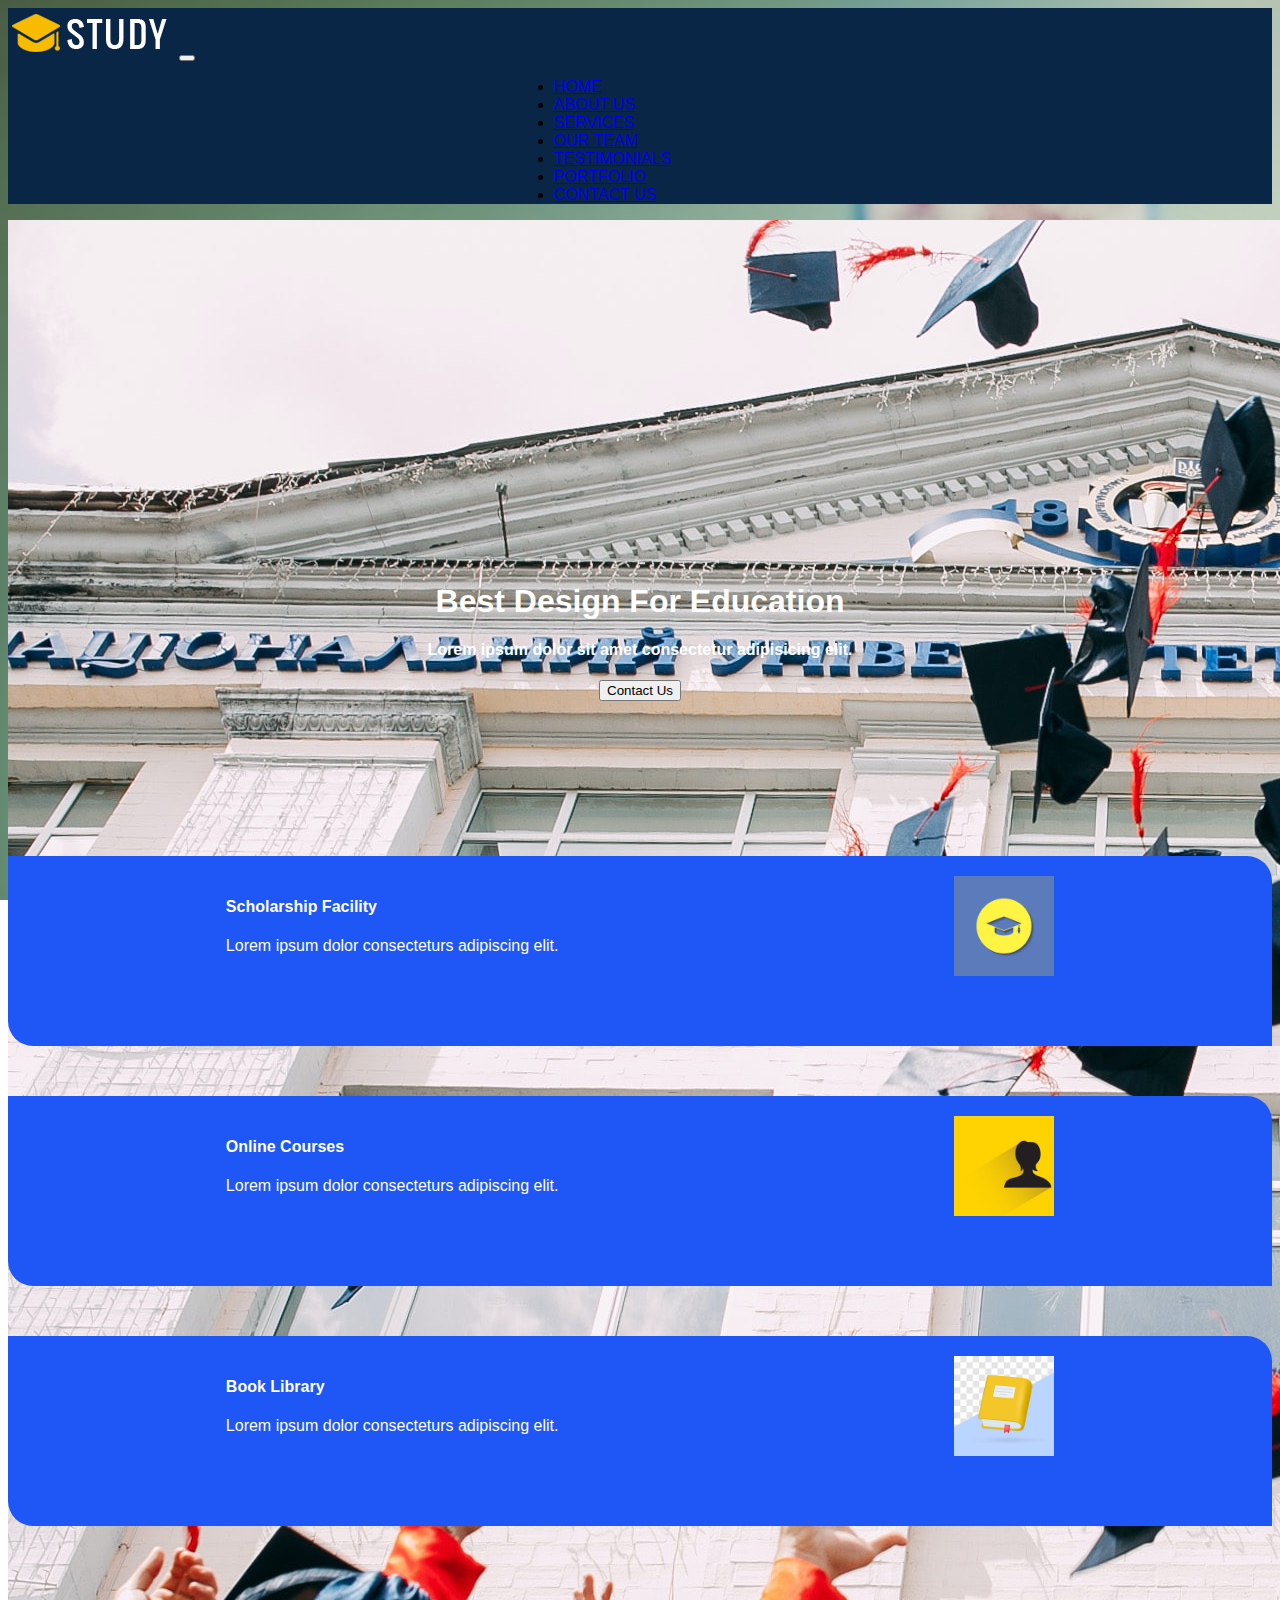
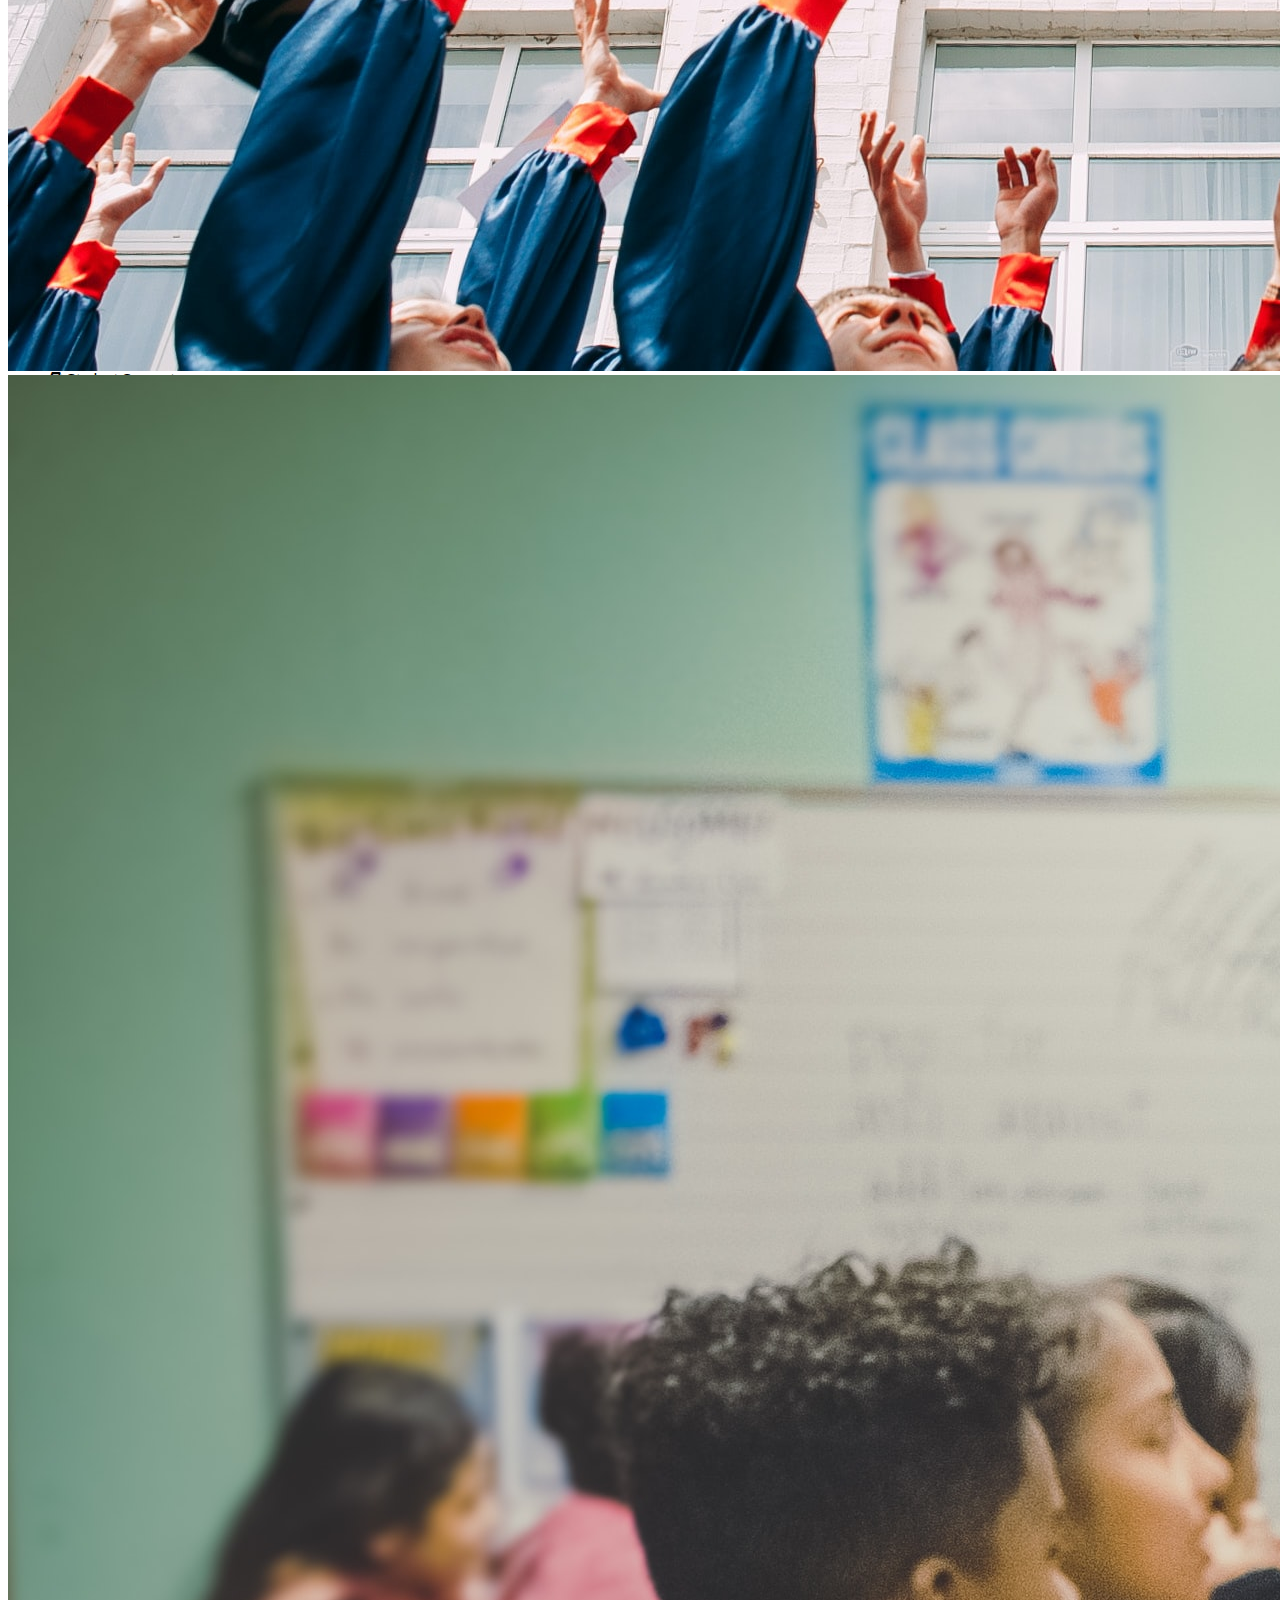
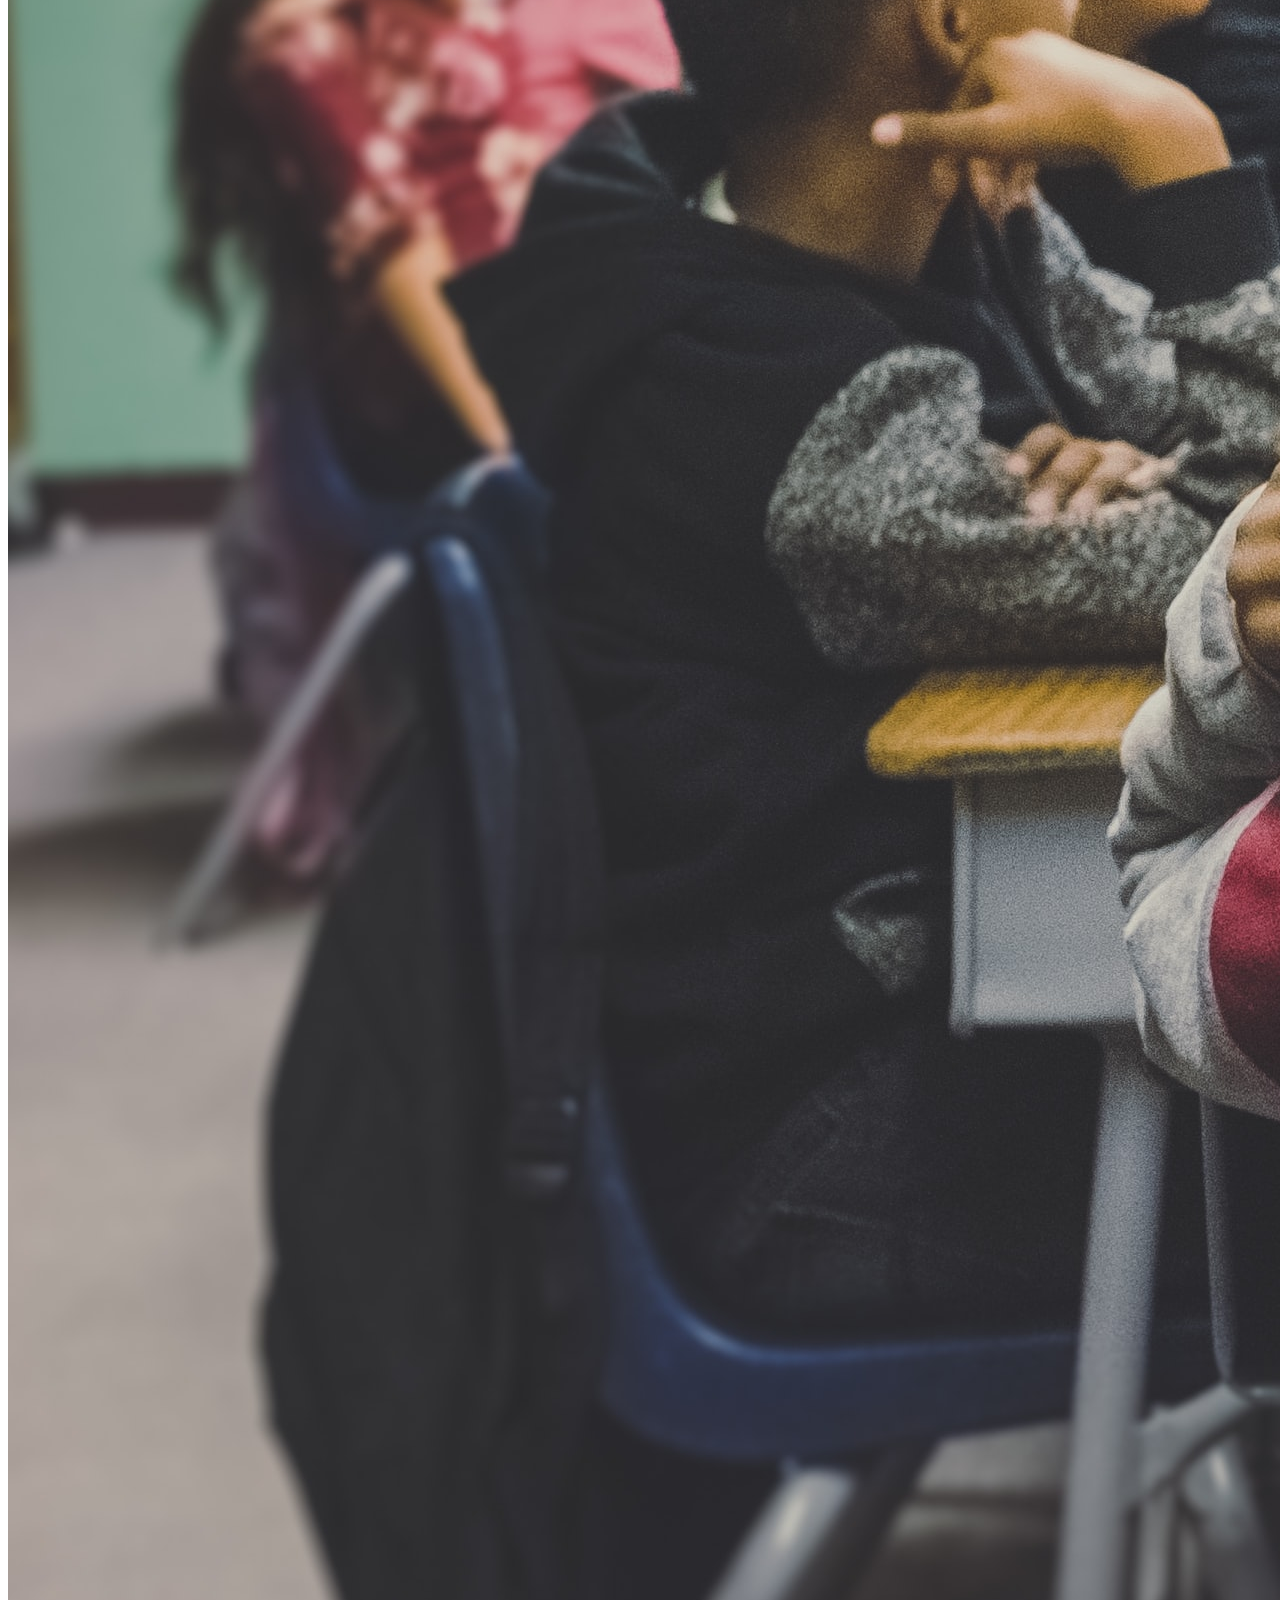
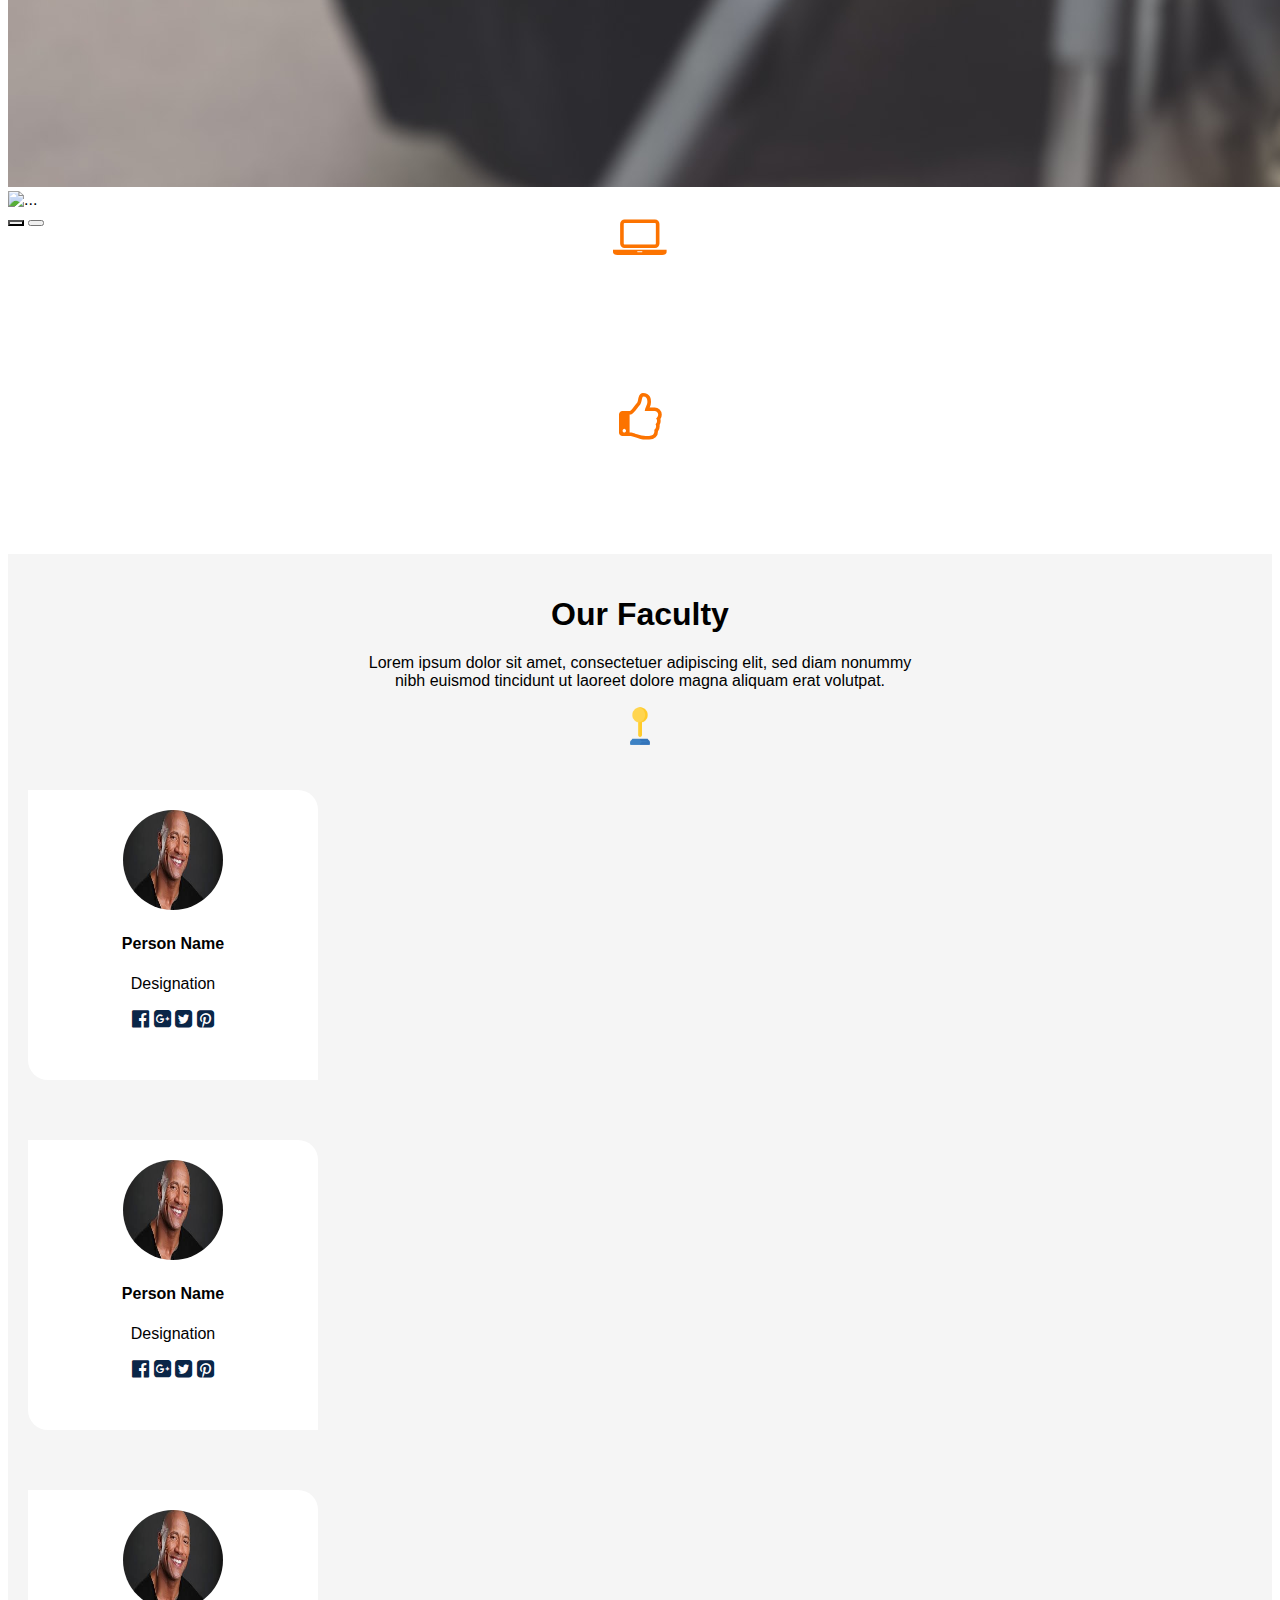
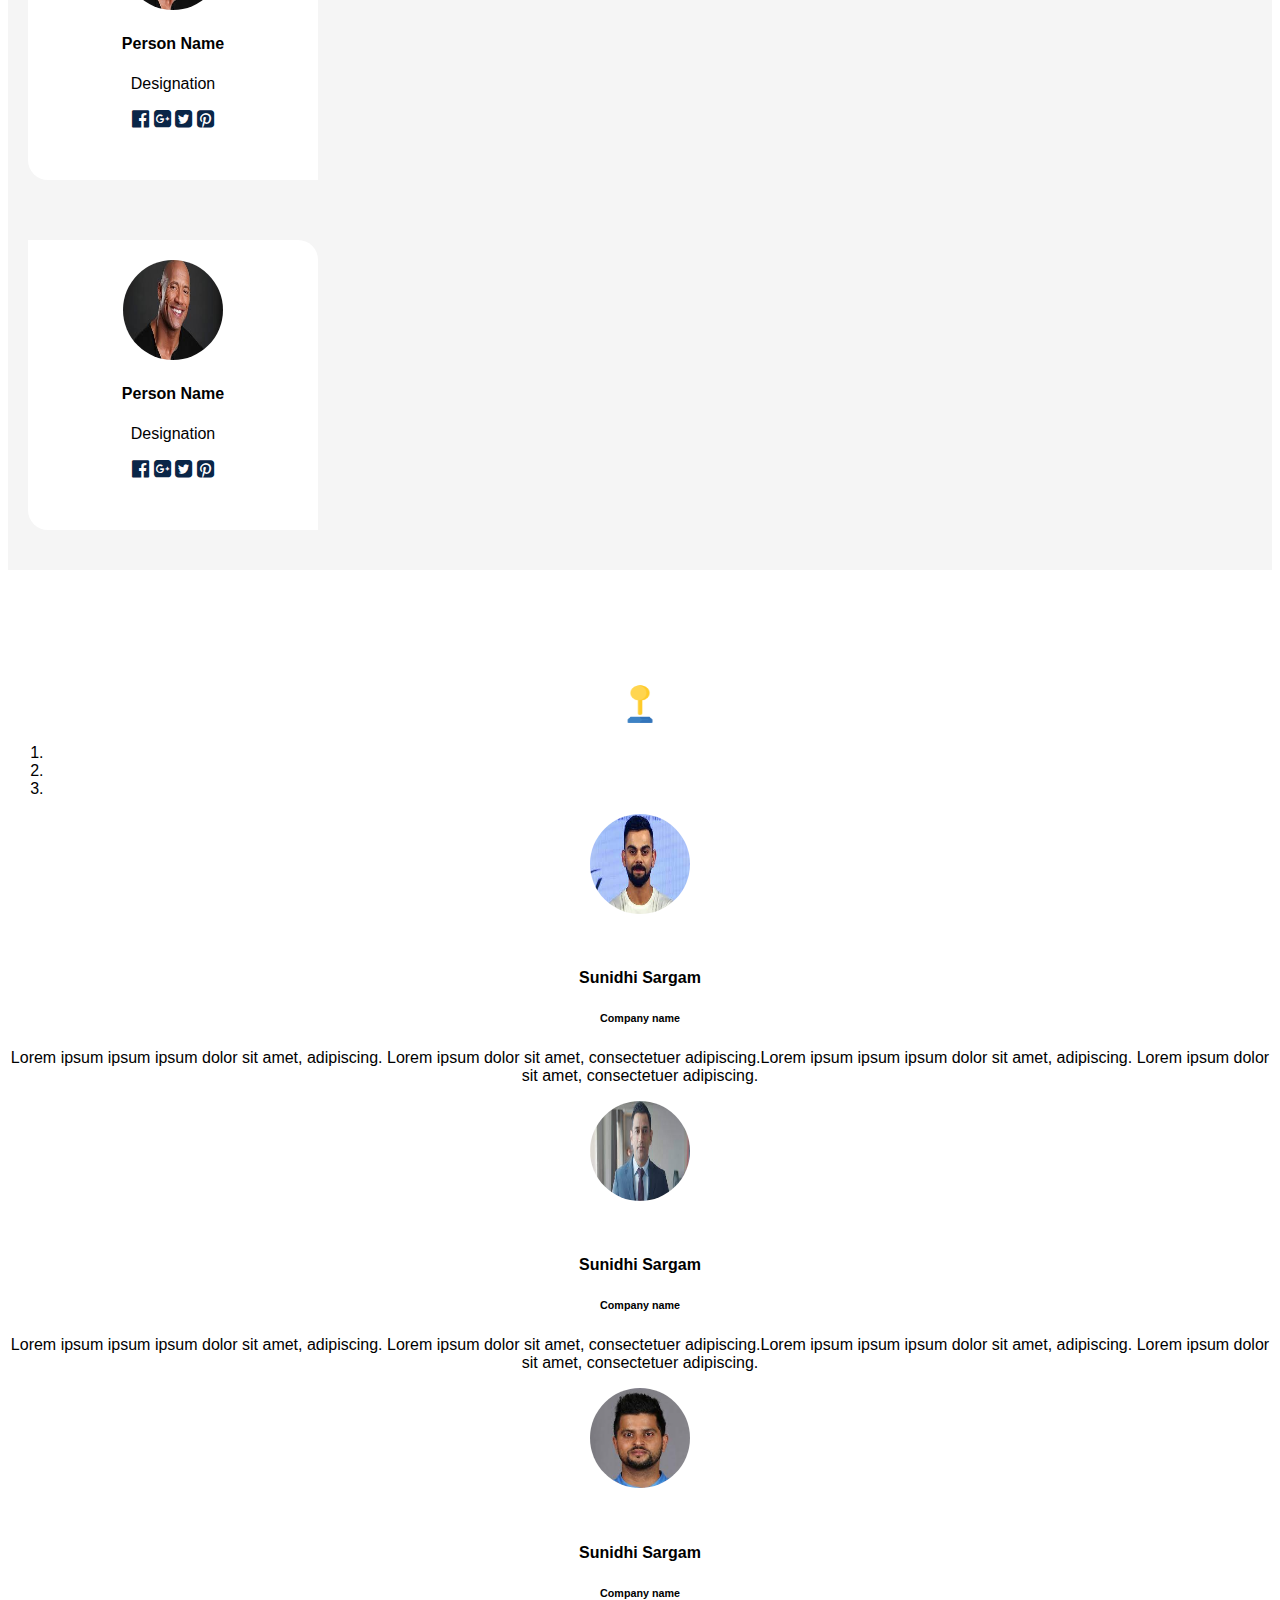
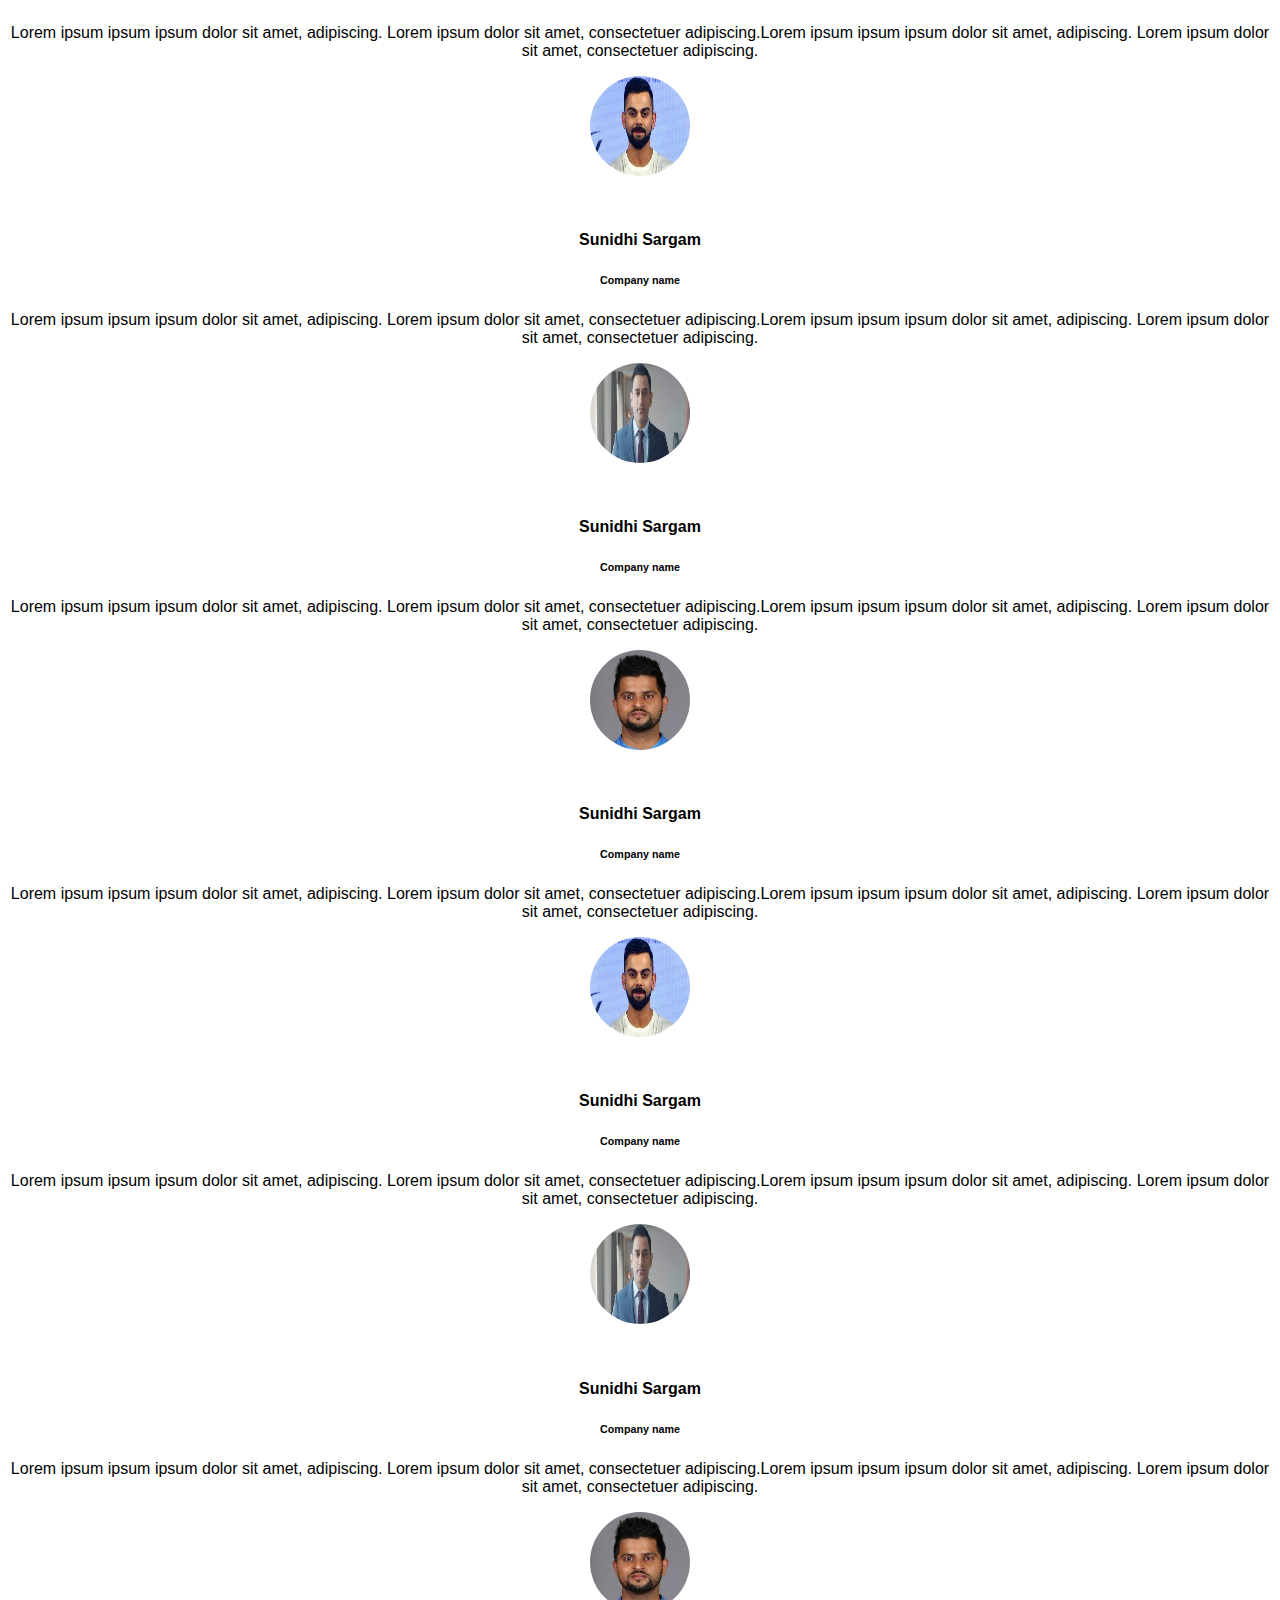
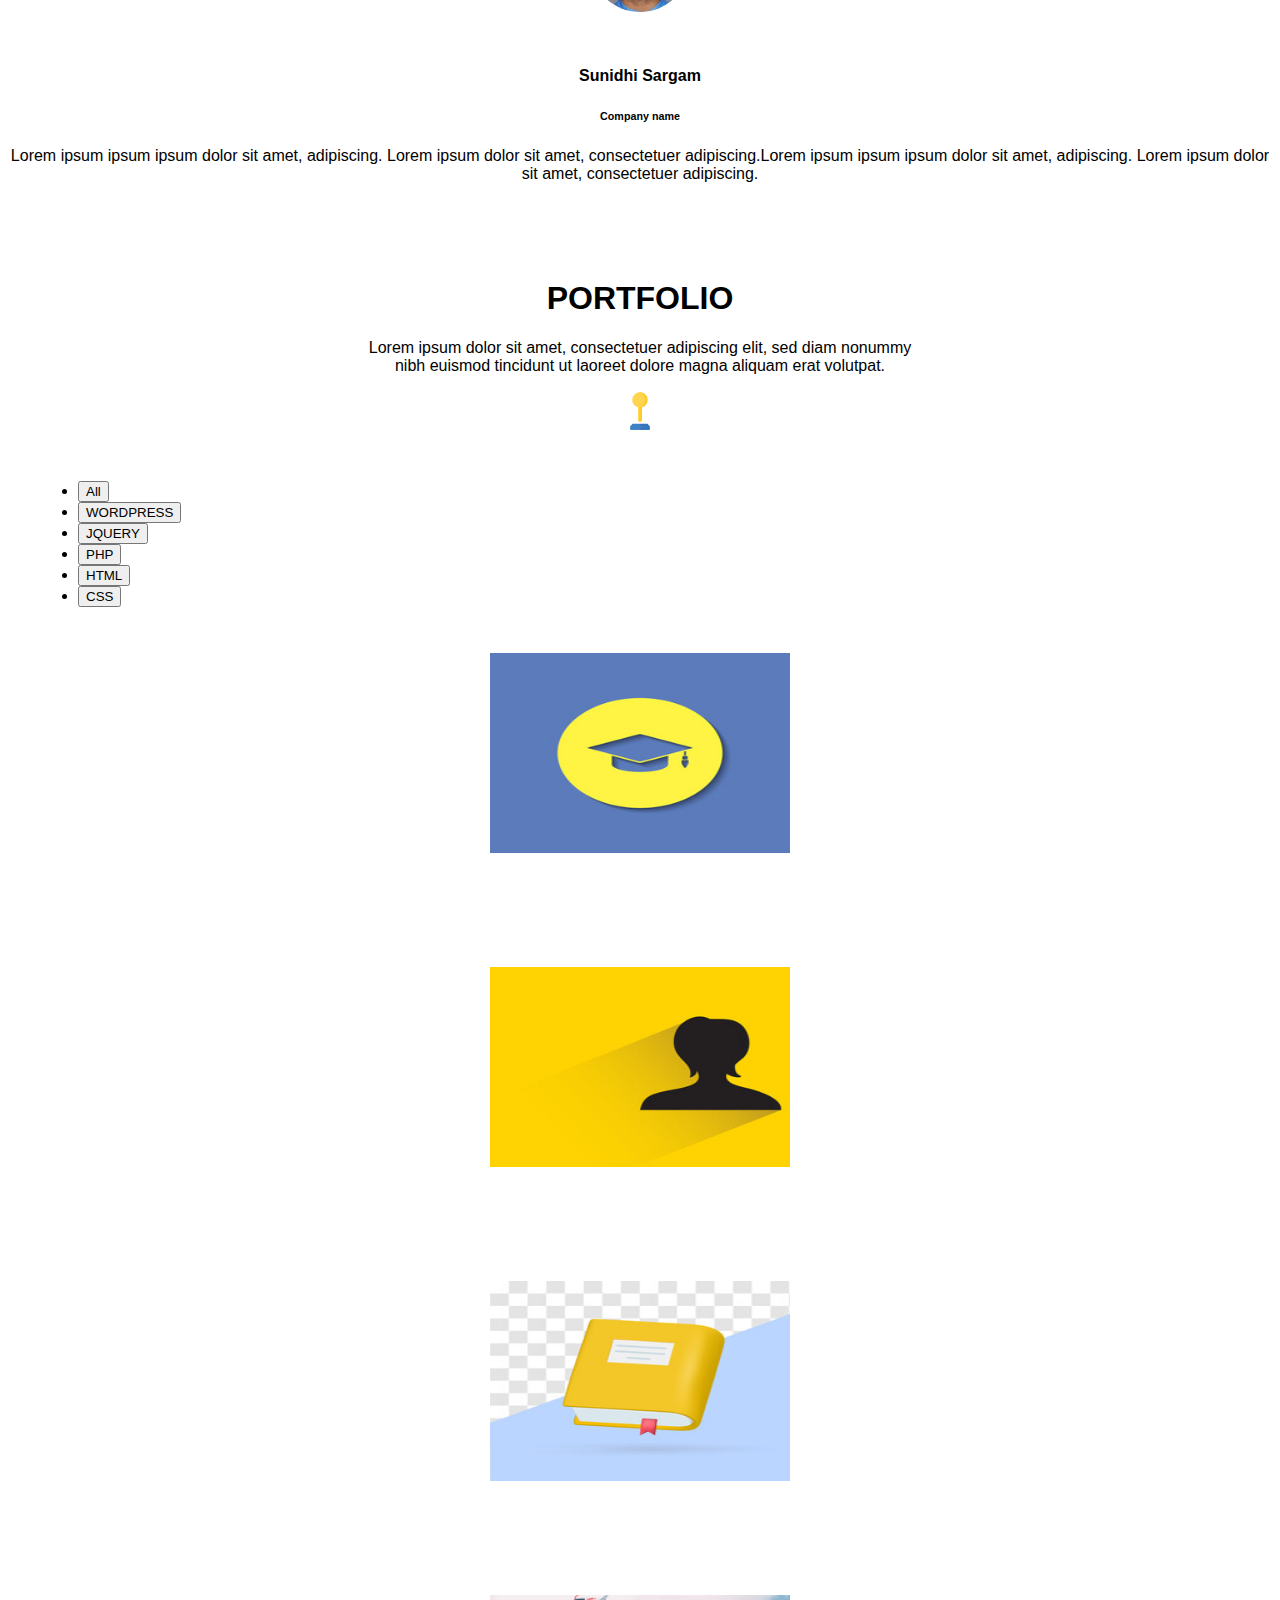
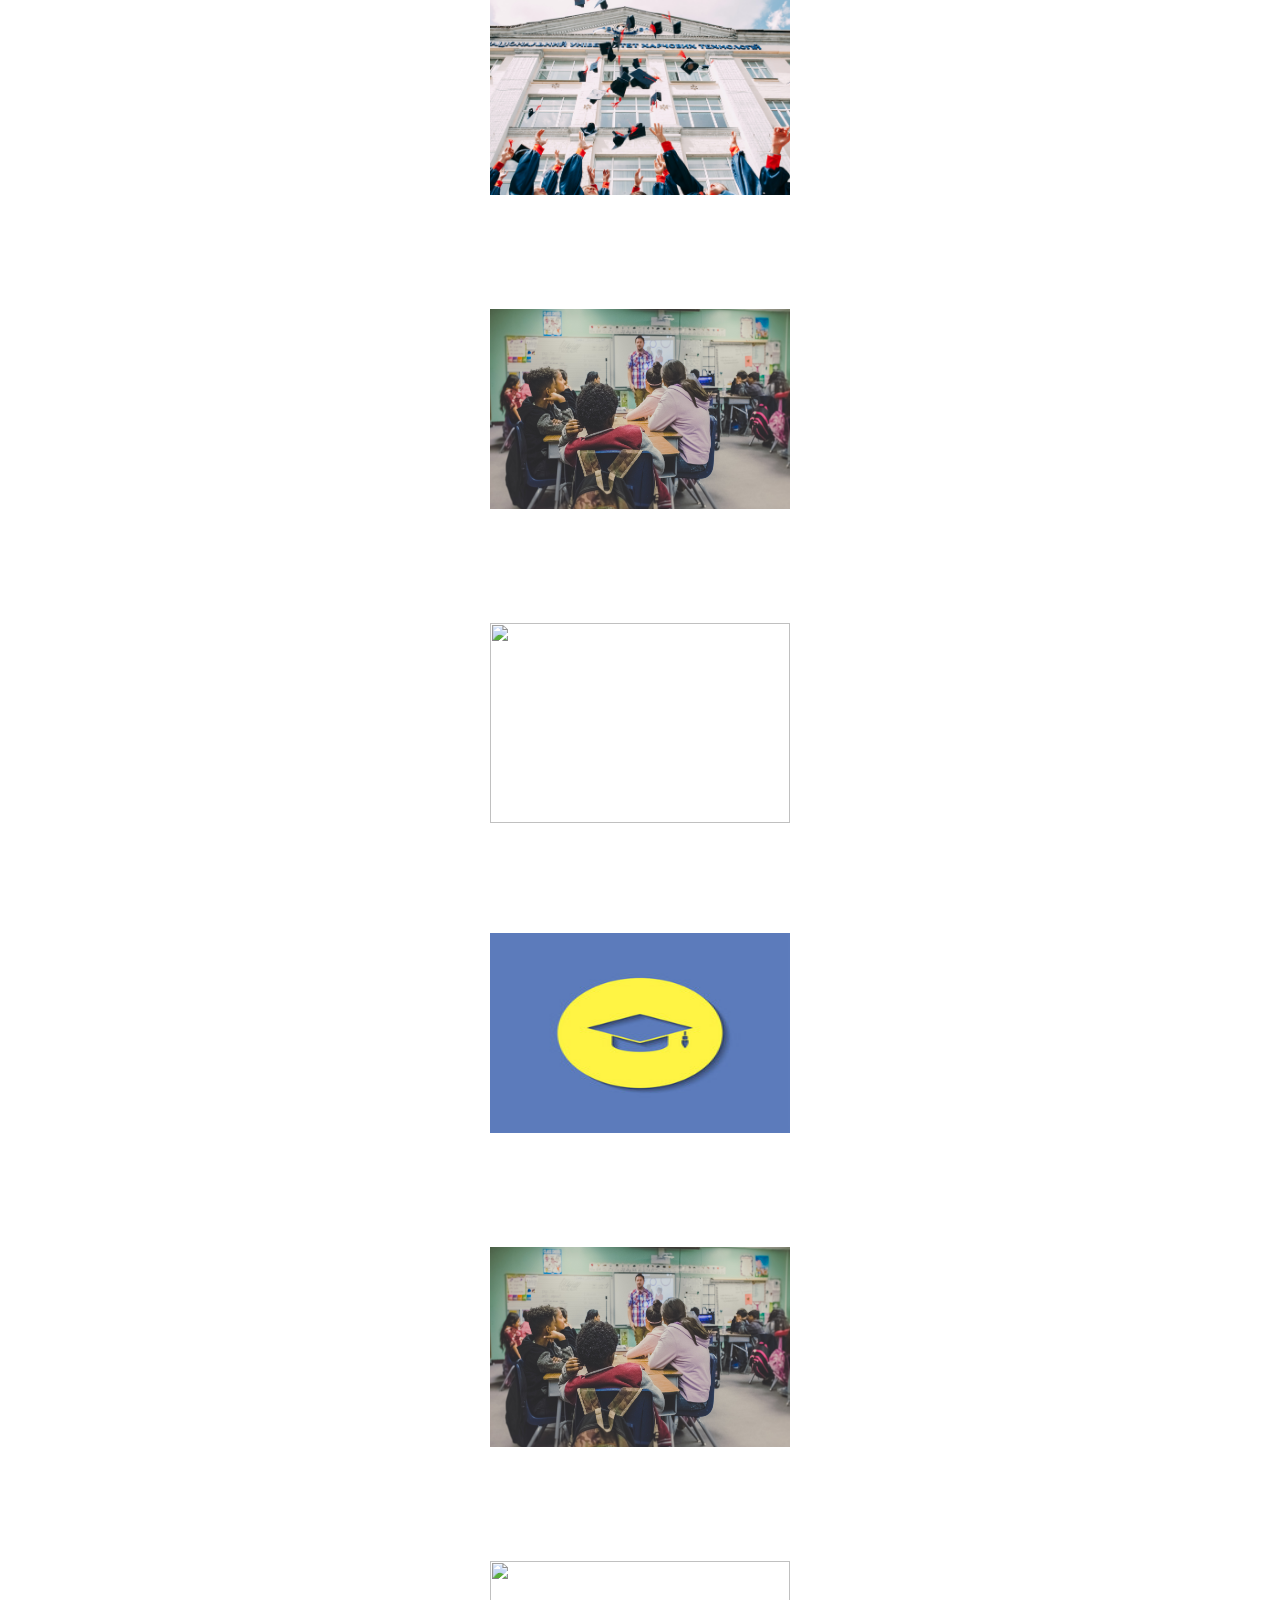
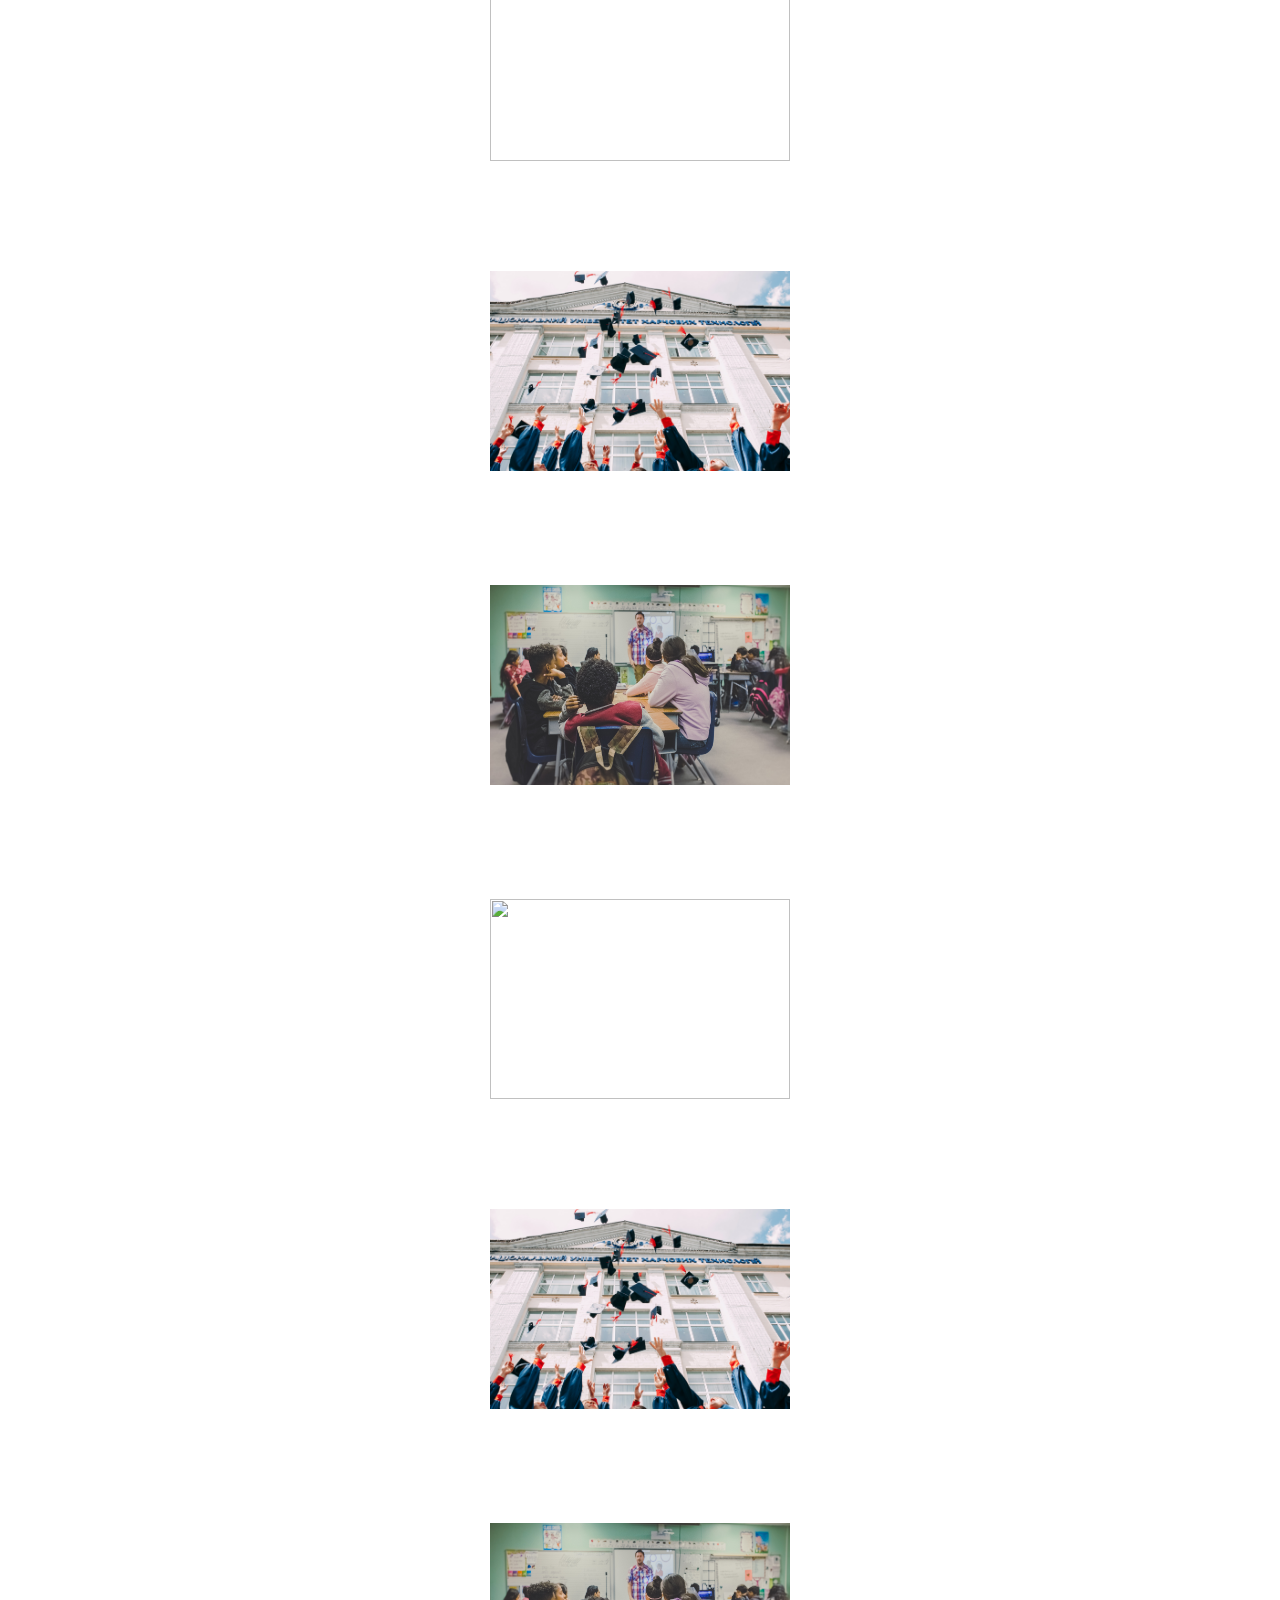
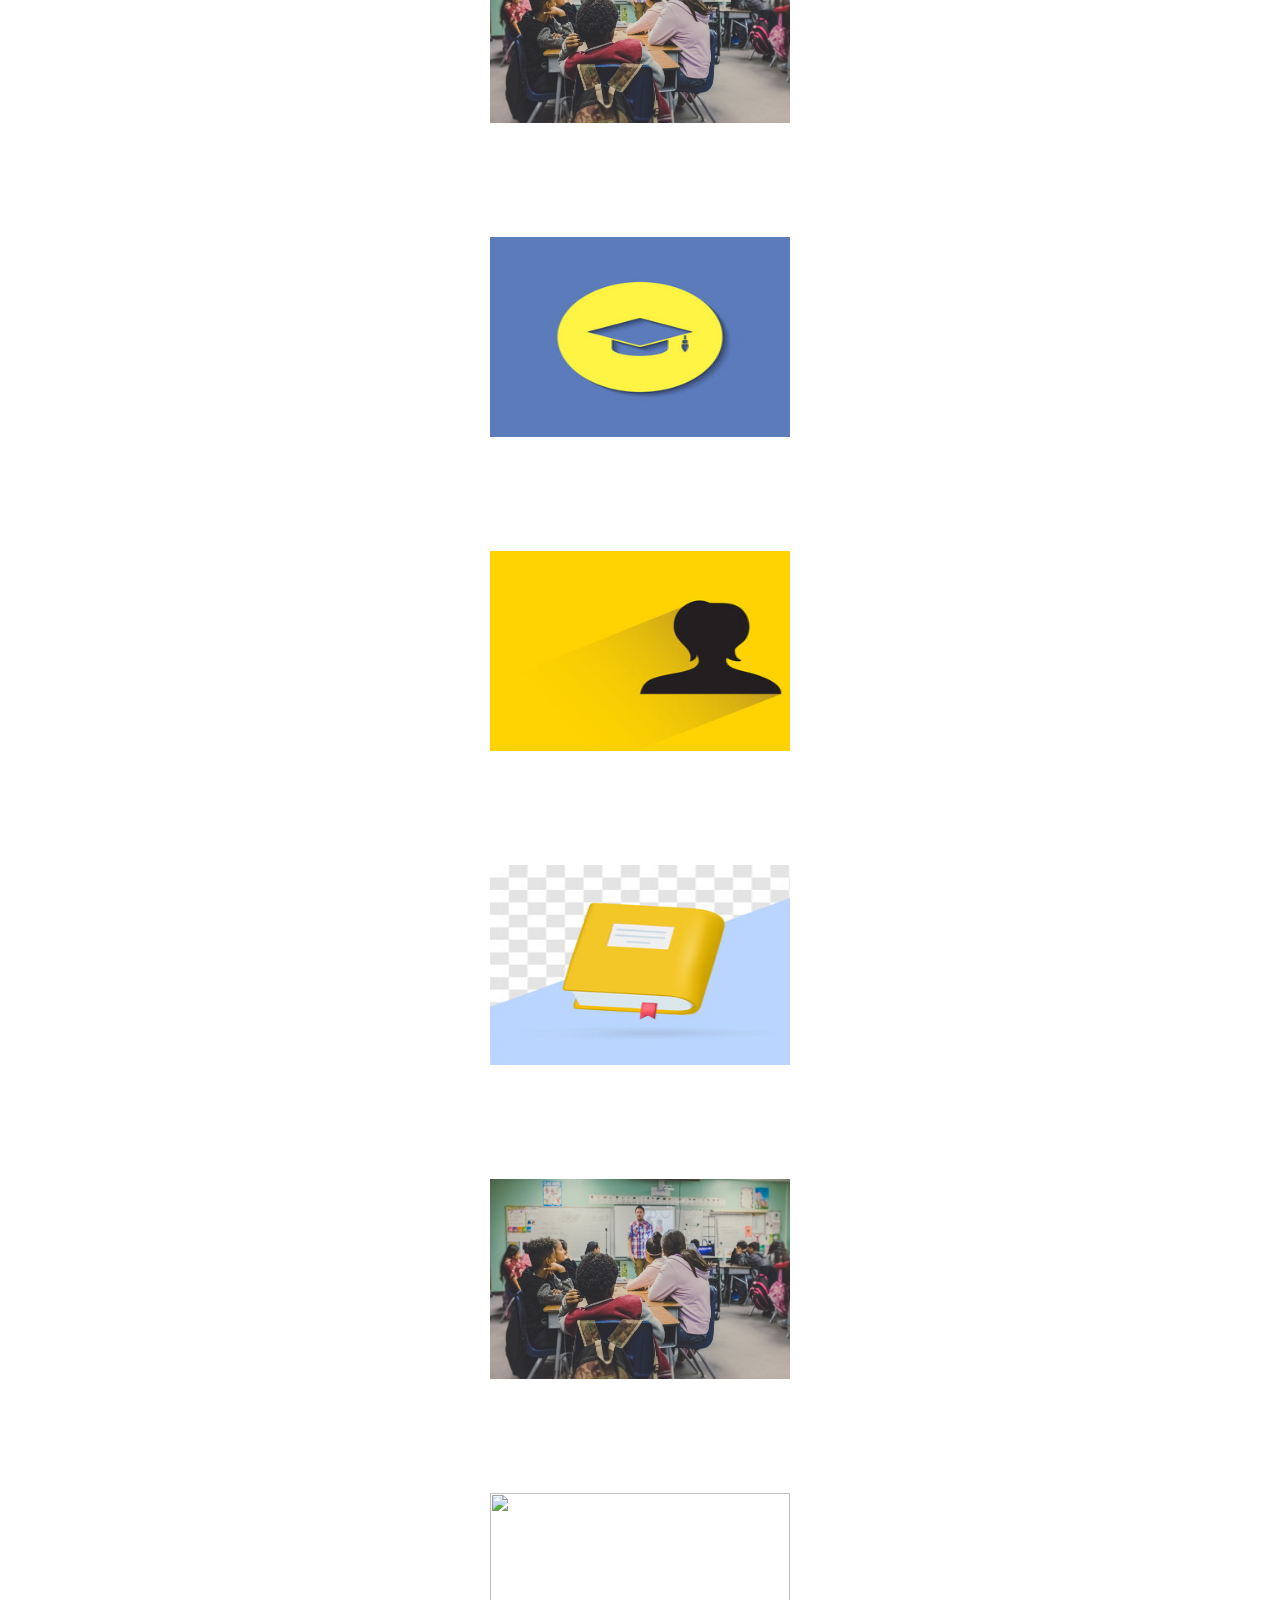
==== commit a0f1547f: "Add files via upload" ====
--- a/index.html
+++ b/index.html
@@ -10,7 +10,9 @@
     <script src="https://cdn.jsdelivr.net/npm/bootstrap@4.6.2/dist/js/bootstrap.bundle.min.js" integrity="sha384-Fy6S3B9q64WdZWQUiU+q4/2Lc9npb8tCaSX9FK7E8HnRr0Jz8D6OP9dO5Vg3Q9ct" crossorigin="anonymous"></script>
     <link rel="stylesheet" href="https://cdnjs.cloudflare.com/ajax/libs/font-awesome/4.7.0/css/font-awesome.min.css">
     <link rel="stylesheet" href="style.css">
+    <script src="script.js" defer></script>
     <title>Document</title>
+
 </head>
 
 <body>
@@ -86,7 +88,7 @@
     </div>
     <!-- block messages -->
     <div class="threeblock">
-        <div class="container" style="border: none;">
+        <div class="container-fluid" style="border: none;">
             <div class="row">
                 <div class="col-md sm-12">
                     <div class="block1">
@@ -126,7 +128,7 @@
     </div>
     <!-- Aboutus -->
     <div class="card" style="background-color: white; padding-bottom: 20px;">
-        <div class="container" id="aboutus">
+        <div class="container-fluid" id="aboutus">
             <div class="row">
                 <div class="col-lg" style="text-align: center; padding-top: 40px;">
                     <div class="aboutblock">
@@ -137,7 +139,7 @@
                 </div>
             </div>
             <div class="row">
-                <div class="col-md-7 sm-12" style="font-size: 15px;">
+                <div class="col-md-8 sm-12" style="font-size: 15px;">
                     <h4 style="color: rgb(25, 3, 121);">Welcome to Our Website</h4>
                     <p>Lorem ipsum dolor sit amet, consectetuer adipiscing elit, sed diam nonummy nibh euismod tincidunt ut laoreet dolore magna aliquam erat volutpat. Ut wisi enim ad minim veniam ut laoreet dolore magna aliquam erat volutpat. Ut wisi enim
                         ad minim veniam ut laoreet. Lorem ipsum dolor sit amet, consectetuer adipiscing elit, sed diam nonummy nibh euismod tincidunt ut laoreet dolore magna aliquam erat volutpat. Ut wisi enim ad minim veniam ut laoreet dolore magna aliquam
@@ -167,16 +169,16 @@
                         </div>
                     </ul>
                 </div>
-                <div class="col-md-5 sm-12" style="background-color: #DDDDDD; padding: 20px; ">
-                    <form action="">
+                <div class="col-md-4 sm-12" style="background-color: #DDDDDD; padding: 20px; ">
+                    <form action="" class="formtable">
                         <div class="formtitle">
                             <h4>Get us to call you back</h4>
                         </div>
-                        <input type="text" class="formtext" placeholder="Full Name"><br>
-                        <input type="text" class="formtext" placeholder="Course Of Interest"><br>
-                        <input type="text" class="formtext" placeholder="Phone No"><br>
-                        <input type="text" class="formtext" placeholder="E-Mail"><br>
-                        <button class="btn btn-warning" style="border-top-right-radius: 10px; border-bottom-left-radius: 10px; width:80px;">Submit</button>
+                        <input type="text" class="formtext" id="cname" placeholder="Full Name"><br>
+                        <input type="text" class="formtext" id="course" placeholder="Course Of Interest"><br>
+                        <input type="text" class="formtext" id="mobile" placeholder="Phone No"><br>
+                        <input type="text" class="formtext" id="mail" placeholder="E-Mail"><br>
+                        <button class="btn btn-warning" onclick="formDetail()" style="border-top-right-radius: 10px; border-bottom-left-radius: 10px; width:80px;">Submit</button>
                     </form>
 
                 </div>
@@ -185,7 +187,7 @@
     </div>
     <!-- services -->
     <div class="card" style="background-color: #DDDDDD; padding-bottom: 30px; border:none;">
-        <div class="container" id="services">
+        <div class="container-fluid" id="services">
             <div class="row " style="margin-top: 10px; ">
                 <div class="col-lg " style="text-align: center; padding-top: 40px; ">
                     <div class="aboutblock ">
@@ -212,7 +214,7 @@
                         <p>Lorem ipsum ipsum ipsum dolor sit amet, adipiscing. Lorem ipsum dolor sit amet, consectetuer adipiscing.</p>
                     </div>
                 </div>
-                <div class="col-md-3 sm-12 " style="text-align: center; ">
+                <div class="col-md-3 sm-12 " style="margin-right: 100px; text-align: center; ">
                     <div class=" single-service-box ">
                         <i class="fa fa-eye " aria-hidden="true " style="font-size: 50px; "></i>
                         <div class="clearfix "></div>
@@ -239,7 +241,7 @@
                         <p>Lorem ipsum ipsum ipsum dolor sit amet, adipiscing. Lorem ipsum dolor sit amet, consectetuer adipiscing.</p>
                     </div>
                 </div>
-                <div class="col-md-3 sm-12 " style="text-align: center; ">
+                <div class="col-md-3 sm-12 " style="margin-right: 100px; text-align: center; ">
                     <div class="single-service-box ">
                         <i class="fa fa-envelope-o " aria-hidden="true " style="font-size: 50px; "></i>
                         <div class="clearfix "></div>
@@ -252,7 +254,7 @@
     </div>
 
     <div class="trans ">
-        <div class="container ">
+        <div class="container-fluid ">
             <div class="row ">
                 <div class="col-md-3 sm-12 ">
                     <div class="counter ">
@@ -297,7 +299,7 @@
     </div>
     <!-- Faculty -->
     <div class="card " style="background-color: whitesmoke; ">
-        <div class="container " id="faculty">
+        <div class="container-fluid " id="faculty">
             <div class="row ">
                 <div class="col-md-12 " style="text-align: center; padding-top: 20px; padding-bottom:20px; ">
                     <h1>Our Faculty</h1>
@@ -364,7 +366,7 @@
     </div>
     <!-- TESTIMONIALS -->
     <div class="client-bg mt-5" id="testimonials">
-        <div class="container">
+        <div class="container-fluid">
             <div class="row">
                 <div class=" col-12 p-5 nav-text-color about-style" style="color: white;text-align: center;">
                     <h1>CLIENT TESTIMONIAL</h1>
@@ -381,7 +383,7 @@
                     </ol>
                     <div class="carousel-inner">
                         <div class="carousel-item active">
-                            <div class="container">
+                            <div class="container-fluid">
                                 <div class="row justify-content-center">
                                     <div class="col-sm-12 col-md-3 ml-2 mt-3 mb-5 p-3 client-card ">
                                         <img class="image-resize" src="asserts/timage1.jpg" height="100px" width="100px">
@@ -405,7 +407,7 @@
                             </div>
                         </div>
                         <div class="carousel-item">
-                            <div class="container">
+                            <div class="container-fluid">
                                 <div class="row justify-content-center">
                                     <div class="col-sm-12 col-md-3 ml-2 mb-5 mt-3 p-3 client-card ">
                                         <img class="image-resize" src="asserts/timage1.jpg" height="100px" width="100px">
@@ -429,7 +431,7 @@
                             </div>
                         </div>
                         <div class="carousel-item">
-                            <div class="container">
+                            <div class="container-fluid">
                                 <div class="row justify-content-center">
                                     <div class="col-sm-12 col-md-3 ml-2 mt-3 mb-5 p-2 client-card">
                                         <img class="image-resize" src="asserts/timage1.jpg" height="100px" width="100px">
@@ -655,46 +657,47 @@
 
     <!-- blog -->
     <div class="card" style="background-color: #DDDDDD; border-width: none;">
-        <div class="container"></div>
-        <div class="row">
-            <div class="col-md-12 sm-12" style="text-align: center;margin-top: 20px;">
-                <h1>OUR BLOG</h1>
-            </div>
-        </div>
-        <div class="row">
-            <div class="col-md-4 sm-12">
-                <div class="blogbox">
-                    <img class="blogimg" src="asserts/1.jpg" alt="">
-                    <div class="blogdetails">
-                        <i class="fa fa-calendar" aria-hidden="true" style="color: #FC7300;"></i> 12 dec 2016
-                        <i class="fa fa-comment" aria-hidden="true" style="color: #FC7300;"></i> Comments
-                        <h4>blog post title here</h4>
-                        <p>Lorem ipsum dolor sit amet, consectetur <br> adipiscing elit. Lorem ipsum dolor sit amet,<br> consectetur adipiscing elit.</p>
-                        <button class="btn btn" style="background-color: #0A2647; border-top-right-radius: 10px; border-bottom-left-radius: 10px; width:160px;color:white">Read More</button>
-                    </div>
-                </div>
-            </div>
-            <div class="col-md-4 sm-12">
-                <div class="blogbox">
-                    <img class="blogimg" src="asserts/2.jpg" alt="">
-                    <div class="blogdetails">
-                        <i class="fa fa-calendar" aria-hidden="true" style="color: #FC7300;"></i> 12 dec 2016
-                        <i class="fa fa-comment" aria-hidden="true" style="color: #FC7300;"></i> Comments
-                        <h4>blog post title here</h4>
-                        <p>Lorem ipsum dolor sit amet, consectetur <br> adipiscing elit. Lorem ipsum dolor sit amet,<br> consectetur adipiscing elit.</p>
-                        <button class="btn btn" style="background-color: #0A2647; border-top-right-radius: 10px; border-bottom-left-radius: 10px; width:160px;color:white">Read More</button>
-                    </div>
-                </div>
-            </div>
-            <div class="col-md-4 sm-12">
-                <div class="blogbox">
-                    <img class="blogimg" src="asserts/3.jpg" alt="">
-                    <div class="blogdetails">
-                        <i class="fa fa-calendar" aria-hidden="true" style="color: #FC7300;"></i> 12 dec 2016
-                        <i class="fa fa-comment" aria-hidden="true" style="color: #FC7300;"></i> Comments
-                        <h4>blog post title here</h4>
-                        <p>Lorem ipsum dolor sit amet, consectetur <br> adipiscing elit. Lorem ipsum dolor sit amet,<br> consectetur adipiscing elit.</p>
-                        <button class="btn btn" style="background-color: #0A2647; border-top-right-radius: 10px; border-bottom-left-radius: 10px; width:160px;color:white">Read More</button>
+        <div class="container-fluid">
+            <div class="row">
+                <div class="col-md-12 sm-12" style="text-align: center;margin-top: 20px;">
+                    <h1>OUR BLOG</h1>
+                </div>
+            </div>
+            <div class="row">
+                <div class="col-md-4 sm-12">
+                    <div class="blogbox">
+                        <img class="blogimg" src="asserts/1.jpg" alt="">
+                        <div class="blogdetails">
+                            <i class="fa fa-calendar" aria-hidden="true" style="color: #FC7300;"></i> 12 dec 2016
+                            <i class="fa fa-comment" aria-hidden="true" style="color: #FC7300;"></i> Comments
+                            <h4>blog post title here</h4>
+                            <p>Lorem ipsum dolor sit amet, consectetur <br> adipiscing elit. Lorem ipsum dolor sit amet,<br> consectetur adipiscing elit.</p>
+                            <button class="btn btn" style="background-color: #0A2647; border-top-right-radius: 10px; border-bottom-left-radius: 10px; width:160px;color:white">Read More</button>
+                        </div>
+                    </div>
+                </div>
+                <div class="col-md-4 sm-12">
+                    <div class="blogbox">
+                        <img class="blogimg" src="asserts/2.jpg" alt="">
+                        <div class="blogdetails">
+                            <i class="fa fa-calendar" aria-hidden="true" style="color: #FC7300;"></i> 12 dec 2016
+                            <i class="fa fa-comment" aria-hidden="true" style="color: #FC7300;"></i> Comments
+                            <h4>blog post title here</h4>
+                            <p>Lorem ipsum dolor sit amet, consectetur <br> adipiscing elit. Lorem ipsum dolor sit amet,<br> consectetur adipiscing elit.</p>
+                            <button class="btn btn" style="background-color: #0A2647; border-top-right-radius: 10px; border-bottom-left-radius: 10px; width:160px;color:white">Read More</button>
+                        </div>
+                    </div>
+                </div>
+                <div class="col-md-4 sm-12">
+                    <div class="blogbox">
+                        <img class="blogimg" src="asserts/3.jpg" alt="">
+                        <div class="blogdetails">
+                            <i class="fa fa-calendar" aria-hidden="true" style="color: #FC7300;"></i> 12 dec 2016
+                            <i class="fa fa-comment" aria-hidden="true" style="color: #FC7300;"></i> Comments
+                            <h4>blog post title here</h4>
+                            <p>Lorem ipsum dolor sit amet, consectetur <br> adipiscing elit. Lorem ipsum dolor sit amet,<br> consectetur adipiscing elit.</p>
+                            <button class="btn btn" style="background-color: #0A2647; border-top-right-radius: 10px; border-bottom-left-radius: 10px; width:160px;color:white">Read More</button>
+                        </div>
                     </div>
                 </div>
             </div>
@@ -702,65 +705,65 @@
     </div>
     </div>
     <!-- contact -->
-    <div class="contact" id="contact">
-        <div class="container" style="margin-top: 70px;">
-            <div class="row" style="text-align: center;color:white">
-                <div class="col-md-12">
-                    <h1>Contact Us</h1>
-                    <p>Lorem ipsum dolor sit amet, consectetuer adipiscing elit, sed diam nonummy <br>nibh euismod tincidunt ut laoreet dolore magna aliquam erat volutpat.</p>
-                    <img src="asserts/pin.png " alt=" " style="height: 40px;">
-                </div>
-            </div>
-            <div class="row" style="text-align: center; margin: right 20px;">
-                <div class="col-4 sm-2">
-                    <i class="fa fa-mobile" aria-hidden="true" style="font-size: 70px; color:white;"></i>
-                    <h4 style="color: white;">Phone</h4>
-                    <p style="color: white;">000-111-333333</p>
-                </div>
-                <div class="col-4 sm-2">
-                    <i class="fa fa-map-marker" aria-hidden="true" style="font-size: 70px; color:white;"></i>
-                    <h4 style="color: white;">Address</h4>
-                    <p style="color: white;">255, Williams Lane USA</p>
-                </div>
-                <div class="col-4 sm-2">
-                    <i class="fa fa-thumbs-o-up " aria-hidden="true " style="font-size: 70px; color: white "></i>
-                    <h4 style="color: white;">Email</h4>
-                    <p style="color: white;">info@sbtechnosoft.com</p>
-                </div>
-            </div>
-            <div class="row" style="text-align: center;">
-                <div class="col-md-6 sm-12">
-                    <input type="text " class="contactdetail1 " placeholder="Your Name " required>
-                </div>
-                <div class="col-md-6 sm-12 ">
-                    <input type="text " class="contactdetail2 " placeholder="Your Email " required>
-                </div>
-            </div>
-            <div class="row ">
-                <div class="col-md-12 sm-12 " style="text-align: center; ">
-                    <textarea class="textareabox " placeholder="Your Message " required></textarea>
-                </div>
-            </div>
-            <div class="row " style="margin-bottom: 40px; ">
-                <div class="col-md-12 ">
-                    <button class="btn btn-warning " id="map " style="border-top-right-radius: 10px; margin-left: 110px; border-bottom-left-radius: 10px; width:200px; ">SEND MESSAGE</button>
-                </div>
-            </div>
-            <div class="row ">
-                <div class="col-lg-12 ">
-                    <iframe class="map " src="https://www.google.com/maps/embed?pb=!1m18!1m12!1m3!1d198710.35112897935!2d-98.51489117772236!3d38.904562823631146!2m3!1f0!2f0!3f0!3m2!1i1024!2i768!4f13.1!3m3!1m2!1s0x54eab584e432360b%3A0x1c3bb99243deb742!2sUnited+States!5e0!3m2!1sen!2sin!4v1471865832140 "
-                        allowfullscreen=" "></iframe>
-                </div>
-            </div>
-        </div>
-    </div>
-    <div class="copyright" style="background-color: #DDDDDD;">
-        <div class="col-lg-12" style="text-align: center; padding:20px;">
-            <p><i class="fa fa-copyright" aria-hidden="true"></i>Copyright 2023 Study | All Rights Reserved.
-            </p>
-        </div>
-    </div>
-    </div>
+<div class="contact" id="contact">
+    <div class="container" style="margin-top: 70px;">
+        <div class="row" style="text-align: center;color:white">
+            <div class="col-md-12">
+                <h1>Contact Us</h1>
+                <p>Lorem ipsum dolor sit amet, consectetuer adipiscing elit, sed diam nonummy <br>nibh euismod tincidunt ut laoreet dolore magna aliquam erat volutpat.</p>
+                <img src="asserts/pin.png " alt=" " style="height: 40px;">
+            </div>
+        </div>
+        <div class="row" style="text-align: center; margin: right 20px;">
+            <div class="col-lg-4 sm-2">
+                <i class="fa fa-mobile" aria-hidden="true" style="font-size: 70px; color:white;"></i>
+                <h4 style="color: white;">Phone</h4>
+                <p style="color: white;">000-111-333333</p>
+            </div>
+            <div class="col-lg-4 sm-2">
+                <i class="fa fa-map-marker" aria-hidden="true" style="font-size: 70px; color:white;"></i>
+                <h4 style="color: white;">Address</h4>
+                <p style="color: white;">255, Williams Lane USA</p>
+            </div>
+            <div class="col-lg-4 sm-2">
+                <i class="fa fa-thumbs-o-up " aria-hidden="true " style="font-size: 70px; color: white "></i>
+                <h4 style="color: white;">Email</h4>
+                <p style="color: white;">info@sbtechnosoft.com</p>
+            </div>
+        </div>
+        <div class="row" style="text-align: center;">
+            <div class="col-md-6 sm-12 mt-3">
+                <input type="text " class="form-control" placeholder="Your Name " required>
+            </div>
+            <div class="col-md-6 sm-12 mt-3">
+                <input type="text " class="form-control " placeholder="Your Email " required>
+            </div>
+        </div>
+        <div class="row ">
+            <div class="col-md-12 sm-12 mt-3" style="text-align: center; ">
+                <textarea class="form-control" rows="6" placeholder="Your Message " required></textarea>
+            </div>
+        </div>
+        <div class="row " style="margin-bottom: 40px; ">
+            <div class="col-md-12 sm-12 mt-3">
+                <button class="btn btn-warning " id="map " style="border-top-right-radius: 10px; margin-left: 110px; border-bottom-left-radius: 10px; width:200px; ">SEND MESSAGE</button>
+            </div>
+        </div>
+        <div class="row ">
+            <div class="col-lg-12 sm-12 ">
+                <iframe class="map " src="https://www.google.com/maps/embed?pb=!1m18!1m12!1m3!1d198710.35112897935!2d-98.51489117772236!3d38.904562823631146!2m3!1f0!2f0!3f0!3m2!1i1024!2i768!4f13.1!3m3!1m2!1s0x54eab584e432360b%3A0x1c3bb99243deb742!2sUnited+States!5e0!3m2!1sen!2sin!4v1471865832140 "
+                    allowfullscreen=" "></iframe>
+            </div>
+        </div>
+    </div>
+</div>
+<div class="copyright" style="background-color: #DDDDDD;">
+    <div class="col-lg-12" style="text-align: center; padding:20px;">
+        <p><i class="fa fa-copyright" aria-hidden="true"></i>Copyright 2023 Study | All Rights Reserved.
+        </p>
+    </div>
+</div>
+
 </body>
 
 </html>--- a/style.css
+++ b/style.css
@@ -3,7 +3,7 @@
     background-image: url("asserts/2.jpg");
     height: 100vh;
     background-attachment: fixed;
-    overflow-x: hidden;
+    /* overflow-x: hidden; */
 }
 
 .content1 {
@@ -61,12 +61,17 @@
     border-color: yellow;
 }
 
+.formtable {
+    justify-content: center;
+}
+
 .single-service-box {
     background: #ffffff none repeat scroll 0 0;
     border: 1px solid #ffffff;
     width: 350px;
     margin-right: 10px;
     margin-top: 30px;
+    margin-left: 40px;
     padding: 50px 25px 25px 25px;
     transition: all 0.36s ease-in-out 0s;
     border-radius: 0 30px;
@@ -141,11 +146,11 @@
 }
 
 .textareabox {
-    width: 900px;
+    width: 1010px;
     height: 250px;
     margin-bottom: 25px;
     margin-top: 20px;
-    margin-left: 10px;
+    /* margin-left: 10px; */
     padding-left: 10px;
 }
 
@@ -215,7 +220,7 @@
     font-weight: bold;
 }
 
-@media only screen and (min-width: 550px) {
+@media only screen and (min-width: 400px) {
     .aboutdetail {
         display: flex;
     }
@@ -227,10 +232,16 @@
 @media only screen and (max-width: 510px) {
     .threeblock {
         background-color: white;
-        top: -5px;
+        top: 5px;
+    }
+    .message {
+        color: white;
+        margin-top: 40px;
+        width: 100%;
+        text-align: center;
     }
     .content2 {
-        padding-top: 50px;
+        margin-top: 50px;
         font-size: 15px;
     }
     .block1,
@@ -249,7 +260,7 @@
     }
     .message {
         color: white;
-        padding-top: 7%;
+        padding-top: 2%;
         text-align: center;
         padding-bottom: 100px;
     }
@@ -267,7 +278,7 @@
     .single-service-box {
         background: #ffffff none repeat scroll 0 0;
         border: 1px solid #ffffff;
-        width: 350px;
+        width: 100%;
         margin-right: 10px;
         margin-top: 30px;
         margin-left: 50px;
@@ -280,9 +291,9 @@
         border-width: 2px;
         border-top-right-radius: 20px;
         border-bottom-left-radius: 20px;
-        margin-left: 20px;
+        margin-left: 10px;
         height: 400px;
-        width: 400px;
+        width: 100%;
         background-color: white;
         padding: 20px;
         padding-top: 30px;
@@ -291,7 +302,7 @@
     .faculty:hover {
         border-radius: 5px;
         height: 400px;
-        width: 400px;
+        width: 100%;
         border-top-right-radius: 20px;
         border-bottom-left-radius: 20px;
         box-shadow: 5px 5px 5px 5px black;
@@ -305,43 +316,47 @@
         font-size: 30px;
     }
     .contactdetail1 {
-        width: 400px;
+        width: 100%;
         height: 50px;
         margin-bottom: 25px;
         margin-top: 20px;
-        margin-left: 30px;
+        margin-left: 5px;
         margin-right: 70px;
         padding-left: 10px;
     }
     .contactdetail2 {
-        width: 400px;
+        width: 100%;
         height: 50px;
         margin-bottom: 25px;
         margin-top: 20px;
-        margin-left: 30px;
+        margin-left: 5px;
         margin-right: 70px;
         padding-left: 10px;
     }
     .textareabox {
-        width: 400px;
+        width: 100%;
         height: 250px;
         margin-bottom: 25px;
         margin-top: 20px;
-        margin-left: 10px;
+        margin-left: 5px;
         padding-left: 10px;
     }
     .map {
         border-radius: 10px;
-        margin-left: 10px;
-        width: 430px;
-        margin-bottom: 20px;
+        /* margin-left: 10px; */
+        width: 100%;
+    }
+    .blogimg {
+        width: 100%;
+        height: 300px;
     }
     .blogbox {
         margin-top: 10px;
-        width: 400px;
-        margin-left: 45px;
+        width: 100%;
+        /* margin-left: 5px; */
         background-color: white;
         margin-bottom: 40px;
+        margin-left: 2px;
     }
     .blogbox:hover {
         box-shadow: 5px 5px 5px 5px black;
